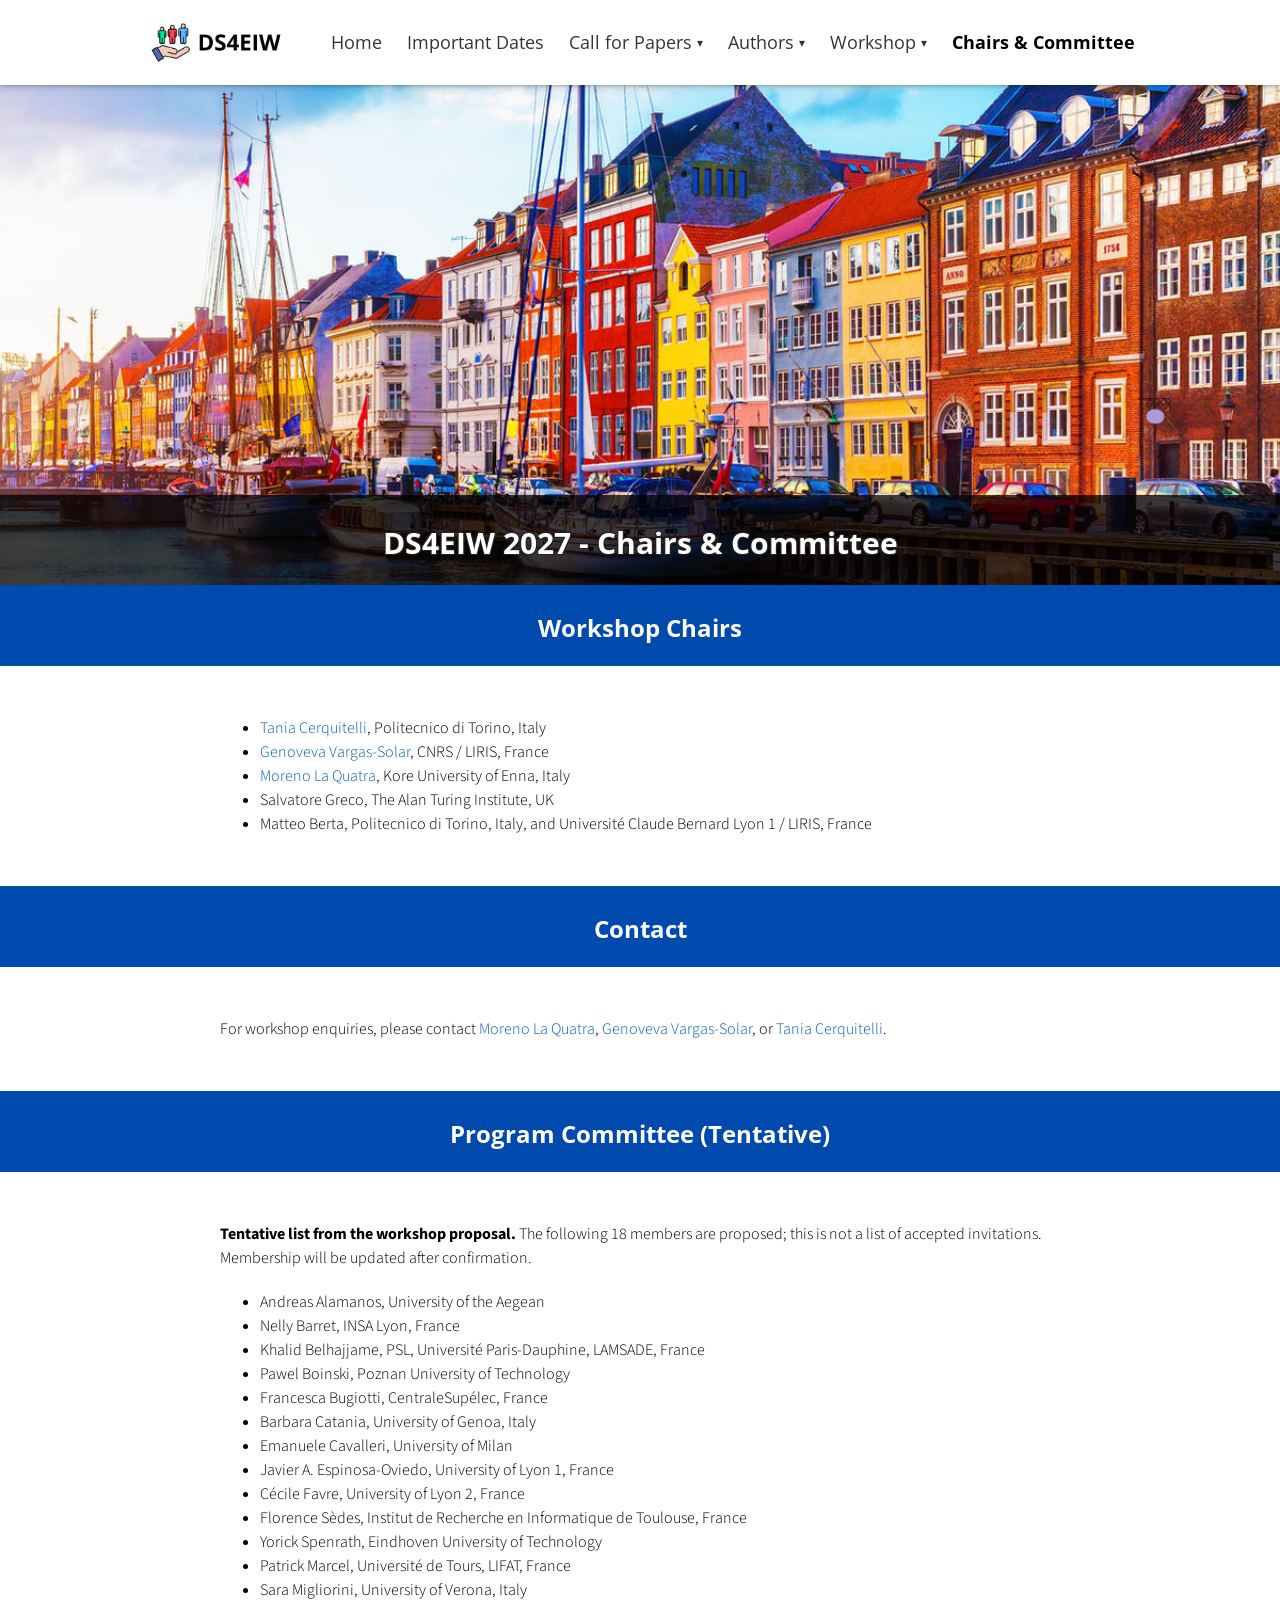
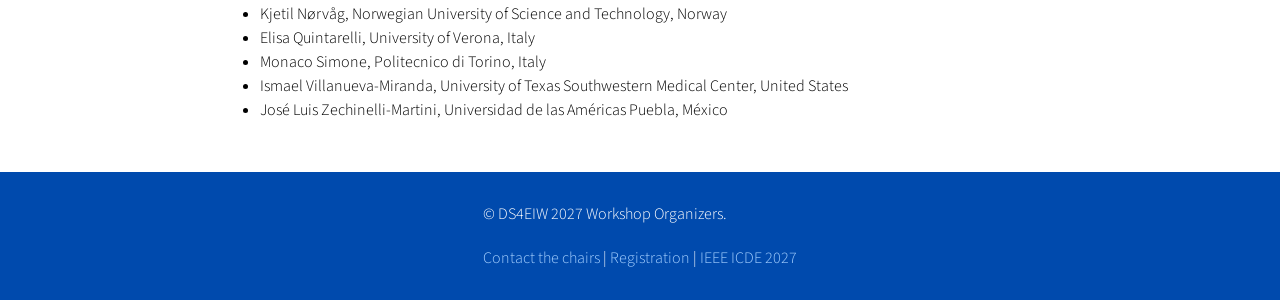
==== about.html @ dc77ec3a "Add DS4EIW 2027 workshop website" ====
<!doctype html>
<html lang="en">
<head>
  <meta charset="utf-8">
  <meta name="viewport" content="width=device-width, initial-scale=1">
  <title>DS4EIW 2027 - Chairs &amp; Committee</title>
  <meta name="description" content="Sixth DS4EIW workshop, co-located with IEEE ICDE 2027 in Copenhagen, Denmark. May 17, 2027 (tentative). Submission details: TBD.">
  <link href="css/frame.css" rel="stylesheet">
  <link href="css/controls.css" rel="stylesheet">
  <link href="css/custom.css" rel="stylesheet">
  <link href="css/edition.css" rel="stylesheet">
  <link href="https://fonts.googleapis.com/css?family=Open+Sans:400,700" rel="stylesheet">
  <link href="https://fonts.googleapis.com/css?family=Open+Sans+Condensed:300,700" rel="stylesheet">
  <link href="https://fonts.googleapis.com/css?family=Source+Sans+Pro:400,700" rel="stylesheet">
  <link rel="icon" type="image/x-icon" href="img/logo.ico">
  <script src="js/menu.js" defer></script>
  <style>.menu-about { color: rgb(0, 0, 0) !important; opacity: 1 !important; font-weight: 700 !important; }</style>
</head>
<body class="edition-2027">
  <a class="skip-link" href="#main">Skip to content</a>
  <header class="menu-container"><nav class="menu" aria-label="Main navigation">
  <div class="menu-table flex-row-space-between">
    <div class="logo flex-row-center"><a href="index.html"><img class="image" style="max-width: 140px; margin-bottom: 10px; margin-top: 10px;" src="img/ds4eiw-logo.png" alt="DS4EIW home"></a></div>
    <button class="menu-button" type="button" aria-expanded="false" aria-controls="main-menu">Menu</button>
    <div id="main-menu" class="menu-items flex-row-center flex-item">
      <a href="index.html" class="menu-index">Home</a>
      <a href="dates.html" class="menu-dates">Important Dates</a>
      <div class="dropdown"><a class="dropbtn menu-submit" href="submit.html">Call for Papers<span aria-hidden="true"> ▾</span></a><div class="dropdown-content"><a href="submit.html#toi">Topics of Interest</a><a href="submit.html#info">Submission Information</a></div></div>
      <div class="dropdown"><a class="dropbtn menu-authors" href="authors.html">Authors<span aria-hidden="true"> ▾</span></a><div class="dropdown-content"><a href="authors.html#submission">Submission Guidelines</a><a href="authors.html#cameraready">Camera-Ready Instructions</a></div></div>
      <div class="dropdown"><a class="dropbtn menu-conference" href="workshop.html">Workshop<span aria-hidden="true"> ▾</span></a><div class="dropdown-content"><a href="workshop.html#program">Program</a><a href="workshop.html#keynote">Keynote Speaker</a><a href="workshop.html#editions">Previous Editions</a><a href="accepted_papers.html">Accepted Papers</a><a href="registration.html#registration">Registration</a></div></div>
      <a href="about.html" class="menu-about">Chairs &amp; Committee</a>
    </div>
  </div>
</nav></header>
  <main id="main" class="content-container">
    <div class="banner edition-hero" style="background: url('img/copenhagen-banner.jpg') no-repeat center; background-size: cover; height: 500px;">
      <div class="banner-table flex-column" style="background-color: rgba(0, 0, 0, 0.75);"><div class="flex-row"><div class="flex-item flex-column"><h1 class="add-top-margin-small strokeme">DS4EIW 2027 - Chairs &amp; Committee</h1></div></div></div>
    </div>
    <section aria-labelledby="organisation-title"><div class="banner" id="organisation"><div class="banner-table flex-column"><div class="flex-row"><div class="flex-item flex-column"><h2 id="organisation-title" class="add-top-margin-small">Workshop Chairs</h2></div></div></div></div><div class="content"><div class="content-table flex-column"><div class="flex-row"><div class="flex-item flex-column full-width"><ul id="chairs"><li><a href="https://www.polito.it/personale?p=tania.cerquitelli">Tania Cerquitelli</a>, Politecnico di Torino, Italy</li><li><a href="https://liris.cnrs.fr/page-membre/genoveva-vargas-solar">Genoveva Vargas-Solar</a>, CNRS / LIRIS, France</li><li><a href="https://mlaquatra.me">Moreno La Quatra</a>, Kore University of Enna, Italy</li><li>Salvatore Greco, The Alan Turing Institute, UK</li><li>Matteo Berta, Politecnico di Torino, Italy, and Université Claude Bernard Lyon 1 / LIRIS, France</li></ul></div></div></div></div></section><section aria-labelledby="contact-title"><div class="banner" id="contact"><div class="banner-table flex-column"><div class="flex-row"><div class="flex-item flex-column"><h2 id="contact-title" class="add-top-margin-small">Contact</h2></div></div></div></div><div class="content"><div class="content-table flex-column"><div class="flex-row"><div class="flex-item flex-column full-width"><p class="text">For workshop enquiries, please contact <a href="mailto:moreno.laquatra@unikore.it">Moreno La Quatra</a>, <a href="mailto:genoveva.vargas-solar@cnrs.fr">Genoveva Vargas-Solar</a>, or <a href="mailto:tania.cerquitelli@polito.it">Tania Cerquitelli</a>.</p></div></div></div></div></section><section aria-labelledby="tpc-title"><div class="banner" id="tpc"><div class="banner-table flex-column"><div class="flex-row"><div class="flex-item flex-column"><h2 id="tpc-title" class="add-top-margin-small">Program Committee (Tentative)</h2></div></div></div></div><div class="content"><div class="content-table flex-column"><div class="flex-row"><div class="flex-item flex-column full-width"><p class="text"><strong>Tentative list from the workshop proposal.</strong> The following 18 members are proposed; this is not a list of accepted invitations. Membership will be updated after confirmation.</p><ul id="pc-members"><li>Andreas Alamanos, University of the Aegean</li><li>Nelly Barret, INSA Lyon, France</li><li>Khalid Belhajjame, PSL, Université Paris-Dauphine, LAMSADE, France</li><li>Pawel Boinski, Poznan University of Technology</li><li>Francesca Bugiotti, CentraleSupélec, France</li><li>Barbara Catania, University of Genoa, Italy</li><li>Emanuele Cavalleri, University of Milan</li><li>Javier A. Espinosa-Oviedo, University of Lyon 1, France</li><li>Cécile Favre, University of Lyon 2, France</li><li>Florence Sèdes, Institut de Recherche en Informatique de Toulouse, France</li><li>Yorick Spenrath, Eindhoven University of Technology</li><li>Patrick Marcel, Université de Tours, LIFAT, France</li><li>Sara Migliorini, University of Verona, Italy</li><li>Kjetil Nørvåg, Norwegian University of Science and Technology, Norway</li><li>Elisa Quintarelli, University of Verona, Italy</li><li>Monaco Simone, Politecnico di Torino, Italy</li><li>Ismael Villanueva-Miranda, University of Texas Southwestern Medical Center, United States</li><li>José Luis Zechinelli-Martini, Universidad de las Américas Puebla, México</li></ul></div></div></div></div></section>
  </main>
  <footer class="footer-container"><div class="banner"><div class="banner-table flex-column"><div class="flex-row"><div class="flex-item flex-column"><p class="text">© DS4EIW 2027 Workshop Organizers.</p><p class="text"><a href="about.html#contact">Contact the chairs</a> | <a href="registration.html">Registration</a> | <a href="https://icde2027.github.io/">IEEE ICDE 2027</a></p></div></div></div></div></footer>
</body>
</html>
---- css/frame.css ----
/*************************************************************************
 * GitHub: https://github.com/yenchiah/project-website-template
 * Version: v3.43
 * This CSS file is for the website frame
 * If you want to keep this template updated, avoid modifying this file
 * Instead, add your own CSS in the custom.css file
 *************************************************************************/

html,
body {
  margin: 0;
  padding: 0;
  background-color: white;
  font-family: 'Open Sans', Helvetica, Arial, sans-serif;
  left: 0;
  right: 0;
  width: auto;
}

/* This is a hack for FireFox that the <b> tag does not work */
strong,
b {
  font-weight: bold;
}

a {
  outline: none;
  cursor: pointer;
}

img {
  -webkit-touch-callout: none;
  -webkit-user-select: none;
  -khtml-user-select: none;
  -moz-user-select: none;
  -ms-user-select: none;
  user-select: none;
}

video {
  -webkit-touch-callout: none;
  -webkit-user-select: none;
  -khtml-user-select: none;
  -moz-user-select: none;
  -ms-user-select: none;
  user-select: none;
}

h1 {
  font-size: 30px;
  color: #333333;
  margin: 30px 0 0 0;
  padding: 0;
  font-weight: bold;
  font-family: 'Open Sans', Helvetica, Arial, sans-serif;
}

h2 {
  font-size: 24px;
  color: #333333;
  margin: 30px 0 0 0;
  padding: 0;
  font-weight: bold;
  font-family: 'Open Sans', Helvetica, Arial, sans-serif;
}

h3 {
  font-size: 18px;
  color: #333333;
  margin: 10px 0 0 0;
  padding: 0;
  font-weight: bold;
  font-family: 'Open Sans', Helvetica, Arial, sans-serif;
}

ul,
ol {
  margin: 10px 0 10px 0;
}

li ol,
li ul {
  margin: 0;
}

hr {
  border: 0;
  height: 1px;
  background: rgb(220, 220, 220);
  margin: 0 0 10px 0;
}

.menu-container {
  z-index: 2;
  position: relative;
  width: 100%;
  background-color: #333333;
  min-width: 300px;
  -webkit-touch-callout: none;
  -webkit-user-select: none;
  -khtml-user-select: none;
  -moz-user-select: none;
  -ms-user-select: none;
  user-select: none;
  box-shadow: 0 0px 4px rgb(0 0 0 / 32%), 0 0px 10px rgb(0 0 0 / 23%);
}

.menu {
  position: relative;
  margin: 0 auto;
  max-width: 900px;
}

.menu .menu-table {
  padding: 0px 10px;
  width: 100%;
  margin: 0;
}

.menu .menu-highlight {
  color: rgb(255, 255, 255) !important;
  opacity: 1 !important;
  font-weight: 700 !important;
}

.menu .logo {
  margin-left: 20px;
}

.menu .logo a {
  color: rgba(255, 255, 255, 0.8);
  font-family: 'Open Sans Condensed', Helvetica, Arial, sans-serif;
  font-size: 30px;
  text-decoration: none;
  font-weight: 700;
  flex: 1 auto;
  padding: 10px 0;
}

.menu .logo a:hover {
  cursor: pointer;
}

.menu .logo img {
  margin: 0;
  padding: 0;
}

.menu .menu-button {
  width: 40px;
  height: 40px;
  display: none;
  cursor: pointer;
  margin-right: 20px;
}

.menu .menu-button img {
  width: 30px;
  height: 30px;
}

.menu .menu-items {
  align-self: stretch;
}

.menu .menu-items>a,
.menu .menu-items>div {
  color: rgba(255, 255, 255, 0.8);
  text-decoration: none;
  font-weight: 400;
  font-size: 18px;
  flex: 1 auto;
  transition: opacity 0.1s ease-in-out;
  -moz-transition: opacity 0.1s ease-in-out;
  -webkit-transition: opacity 0.1s ease-in-out;
  font-family: 'Open Sans', Helvetica, Arial, sans-serif;
  white-space: nowrap;
  display: flex;
  align-items: center;
  height: 100%;
}

.menu .menu-items>a:not(:last-child),
.menu .menu-items>div:not(:last-child) {
  margin-right: 25px;
}

.menu .menu-items>a:hover,
.menu .menu-items>div:hover {
  color: rgb(255, 255, 255);
  opacity: 1;
  cursor: pointer;
}

.menu .menu-items .dropdown {
  overflow: hidden;
  cursor: pointer;
}

.menu .menu-items .dropdown .dropbtn {
  font-family: inherit;
  text-decoration: inherit;
  color: inherit;
  font-weight: inherit;
  font-size: inherit;
  transition: inherit;
  -moz-transition: inherit;
  -webkit-transition: inherit;
  white-space: inherit;
  display: flex;
  align-items: center;
  height: 100%;
}

.menu .menu-items .dropdown i {
  color: #ffffff;
  margin-left: 5px;
}

.menu .menu-items .dropdown .dropdown-content {
  display: none;
  position: absolute;
  background-color: #f9f9f9;
  min-width: 100px;
  box-shadow: 0px 8px 16px 0px rgba(0, 0, 0, 0.2);
  z-index: 1;
  top: 100%;
  border-top: 3px solid #848484;
  border-bottom-left-radius: 2px;
  border-bottom-right-radius: 2px;
}

.menu .menu-items .dropdown .dropdown-content a {
  color: black;
  padding: 10px 20px;
  text-decoration: none;
  display: block;
  text-align: left;
  font-size: 16px;
}

.menu .menu-items .dropdown .dropdown-content a:hover {
  background-color: #ddd;
  color: black;
}

.menu .menu-items .dropdown .dropdown-content a:last-child:hover {
  border-bottom-left-radius: 2px;
  border-bottom-right-radius: 2px;
}

.menu .menu-items .dropdown:hover .dropdown-content {
  display: block;
}

.content-container {
  z-index: 1;
  position: relative;
  width: 100%;
  min-width: 300px;
}

.content {
  position: relative;
  margin: 0 auto;
  font-size: 16px;
  font-family: 'Source Sans Pro', Helvetica, Arial, sans-serif;
  font-weight: 300;
  line-height: 1.5;
  max-width: 900px;
  overflow-x: auto;
}

.content p a,
.content ul a,
.content ol a {
  text-decoration: none;
  color: #005cbf;
}

.content p a:hover,
.content ul a:hover,
.content ol a:hover {
  text-decoration: underline;
}

.content-table {
  padding: 40px 10px;
  width: 100%;
  margin: 0;
}

.banner {
  position: relative;
  font-size: 16px;
  font-family: 'Source Sans Pro', Helvetica, Arial, sans-serif;
  font-weight: 300;
  line-height: 1.5;
  overflow-x: auto;
  background-color: #005cbf;
  display: flex;
}

.banner .banner-table {
  padding: 0;
  width: 100%;
  margin: 0 auto;
  align-self: flex-end;
}

.banner .banner-table a {
  color: #a3cfff;
  text-decoration: none;
}

.banner .banner-table a:hover {
  text-decoration: underline;
}

.banner h1,
.banner h2,
.banner h3,
.banner p,
.banner span {
  color: white;
}

.banner .flex-item {
  max-width: 900px;
  margin: 20px auto;
  padding: 0 30px;
}

.flex-column {
  display: flex;
  flex-direction: column;
  flex-wrap: wrap;
  justify-content: flex-start;
  align-items: stretch;
  align-content: stretch;
  box-sizing: border-box;
}

.flex-row-space-between {
  display: flex;
  flex-direction: row;
  flex-wrap: wrap;
  justify-content: space-between;
  align-items: center;
  align-content: stretch;
  box-sizing: border-box;
}

.flex-row {
  display: flex;
  flex-direction: row;
  flex-wrap: wrap;
  justify-content: flex-start;
  align-items: center;
  align-content: stretch;
  box-sizing: border-box;
}

.flex-row-center {
  display: flex;
  flex-direction: row;
  flex-wrap: wrap;
  justify-content: center;
  align-items: center;
  align-content: stretch;
  box-sizing: border-box;
}

.flex-item-stretch {
  flex: 1 auto;
}

.flex-item-stretch-2 {
  flex: 1 auto;
}

.flex-item-stretch-3 {
  flex: 1 auto;
}

.flex-item-stretch-4 {
  flex: 1 auto;
}

.flex-item-stretch-5 {
  flex: 1 auto;
}

.flex-item {
  margin: 0 20px;
}

.left-align {
  float: left;
}

.right-align {
  float: right;
}

.full-width {
  width: 100%;
}

.badge-text {
  font-size: 30px;
  font-weight: 700;
}

.text {
  margin: 10px 0 10px 0;
  padding: 0;
}

.text-large-margin {
  margin: 15px 0 15px 0;
  padding: 0;
}

.text-small-margin {
  margin: 5px 0 5px 0;
  padding: 0;
}

.text-no-margin {
  margin: 0;
  padding: 0;
}

.scrollable-image-container {
  overflow: auto;
  border: 1px solid #666666;
  display: grid;
  width: fit-content;
  margin: 15px 0;
}

.scrollable-image-container.center {
  margin-left: auto;
  margin-right: auto;
}

.scrollable-image {
  border-radius: 2px;
  margin: 0;
  overflow: auto;
  -webkit-touch-callout: none;
  -webkit-user-select: none;
  -khtml-user-select: none;
  -moz-user-select: none;
  -ms-user-select: none;
  user-select: none;
  display: flex;
}

.scrollable-image.center {
  margin-left: auto;
  margin-right: auto;
}

.image {
  border-radius: 2px;
  width: 100%;
  margin: 15px 0;
  -webkit-touch-callout: none;
  -webkit-user-select: none;
  -khtml-user-select: none;
  -moz-user-select: none;
  -ms-user-select: none;
  user-select: none;
  display: flex;
}

.image.center {
  align-self: center;
}

.image img,
.image video {
  width: 100%;
  height: 100%;
  box-sizing: border-box;
  display: table-cell;
  overflow: hidden;
  border-radius: 2px;
}

.adaptive-image {
  background-position: center;
  background-repeat: no-repeat;
  background-size: cover;
}

.image-wrap-text {
  float: left;
  margin: 5px 40px 25px 0;
}

.image-caption {
  width: 100%;
  text-align: center;
  margin-top: -10px;
  margin-bottom: 10px;
}

.max-width-400 {
  max-width: 400px;
}

.max-width-140 {
  max-width: 140px;
}

ol.publication {
  display: flex;
  flex-direction: column-reverse;
  list-style: none;
  margin: 7px 0 7px 0;
  padding: 0;
  flex-wrap: wrap;
}

ol.publication li {
  display: flex;
  align-items: baseline;
  margin: 0;
  padding: 0;
}

ol.publication li p:before {
  line-height: 1;
  margin-right: 5px;
}

ol.publication.C-list {
  counter-reset: C-counter;
}

ol.publication.C-list li p {
  counter-increment: C-counter;
}

ol.publication.C-list li p:before {
  content: "[C" counter(C-counter)"]";
}

ol.publication.J-list {
  counter-reset: J-counter;
}

ol.publication.J-list li p {
  counter-increment: J-counter;
}

ol.publication.J-list li p:before {
  content: "[J" counter(J-counter)"]";
}

ol.publication.T-list {
  counter-reset: T-counter;
}

ol.publication.T-list li p {
  counter-increment: T-counter;
}

ol.publication.T-list li p:before {
  content: "[T" counter(T-counter)"]";
}

ol.publication.O-list {
  counter-reset: O-counter;
}

ol.publication.O-list li p {
  counter-increment: O-counter;
}

ol.publication.O-list li p:before {
  content: "[O" counter(O-counter)"]";
}

ol.publication.P-list {
  counter-reset: P-counter;
}

ol.publication.P-list li p {
  counter-increment: P-counter;
}

ol.publication.P-list li p:before {
  content: "[P" counter(P-counter)"]";
}

ol.publication.M-list {
  counter-reset: M-counter;
}

ol.publication.M-list li p {
  counter-increment: M-counter;
}

ol.publication.M-list li p:before {
  content: "[M" counter(M-counter)"]";
}

ol.publication.F-list {
  counter-reset: F-counter;
}

ol.publication.F-list li p {
  counter-increment: F-counter;
}

ol.publication.F-list li p:before {
  content: "[F" counter(F-counter)"]";
}

ol.publication.A-list {
  counter-reset: A-counter;
}

ol.publication.A-list li p {
  counter-increment: A-counter;
}

ol.publication.A-list li p:before {
  content: "[A" counter(A-counter)"]";
}

ol.nested {
  list-style: none;
  counter-reset: item;
}

ol.nested>li:before {
  counter-increment: item;
  content: counters(item, ".") ". ";
  padding-right: 0.6em;
}

.noselect {
  -webkit-touch-callout: none;
  -webkit-user-select: none;
  -khtml-user-select: none;
  -moz-user-select: none;
  -ms-user-select: none;
  user-select: none;
}

.center-align-content {
  display: flex;
  justify-content: center;
  align-items: center;
}

.left-align-content {
  display: flex;
  justify-content: flex-start;
  align-items: center;
}

.text-large {
  font-size: 20px;
}

.text-small {
  font-size: 12px;
}

.text-italic {
  font-style: italic;
}

.text-justify {
  text-align: justify;
}

.text-center {
  text-align: center;
}

.iframe-container {
  position: absolute;
  top: 61px;
  bottom: 0;
  left: 0;
  height: auto;
  width: 100%;
  min-width: 300px;
}

.iframe {
  border: 0;
  width: 100%;
  height: 100%;
}

.iframe-in-body {
  width: 100%;
  height: 400px;
  border: 1px solid #666666;
  margin: 15px 0;
}

.iframe-in-tab {
  width: 100%;
  height: 400px;
  border: 0;
  margin: 0;
  padding: 0;
}

.force-no-scroll {
  overflow-y: hidden;
}

.force-scroll {
  overflow-y: scroll;
}

.highlight-text {
  font-weight: bold;
}

.custom-text-info,
.custom-text-info p,
.custom-text-info a {
  color: #17a2b8;
}

.custom-text-info a:hover {
  color: #007082;
}

.custom-text-primary,
.custom-text-primary p,
.custom-text-primary a {
  color: #007bff;
}

.custom-text-primary a:hover {
  color: #005cbf;
}

.custom-text-danger,
.custom-text-danger p,
.custom-text-danger a {
  color: #dc3545;
}

.custom-text-danger a:hover {
  color: #a71120;
}

.gallery {
  display: flex;
  flex-direction: row;
  flex-wrap: wrap;
  justify-content: flex-start;
  align-items: center;
  align-content: stretch;
  box-sizing: border-box;
  width: 100%;
  padding: 0 5px;
}

.gallery>a.flex-column,
.gallery>div.flex-column {
  color: black;
  text-decoration: none;
  padding: 15px;
  cursor: default;
}

.gallery>a.flex-column>img,
.gallery>a.flex-column>video,
.gallery>div.flex-column>img,
.gallery>div.flex-column>video {
  border-radius: 2px;
  width: 100%;
  background-image: url(../img/loading.gif);
  background-repeat: no-repeat;
  background-size: 30px 30px;
  background-position: center;
  min-height: 50px;
}

.gallery>a.flex-column>div,
.gallery>div.flex-column>div,
.gallery>a.flex-column>h3,
.gallery>div.flex-column>h3 {
  width: 100%;
  text-align: center;
}

.masonry {
  column-count: 2;
  column-fill: balance;
  column-gap: 0;
  box-sizing: border-box;
  width: 100%;
  padding: 0 5px;
  position: relative;
}

.masonry figure {
  break-inside: avoid;
  page-break-inside: avoid;
  border: 0;
  color: black;
  text-decoration: none;
  padding: 10px;
  margin: 0;
  cursor: default;
  -webkit-touch-callout: none;
  -webkit-user-select: none;
  -khtml-user-select: none;
  -moz-user-select: none;
  -ms-user-select: none;
  user-select: none;
  border: 5px solid transparent;
  position: relative;
  box-sizing: border-box;
  display: flex;
  flex-direction: column;
  flex-wrap: wrap;
  justify-content: flex-start;
  align-items: stretch;
  align-content: stretch;
}

.masonry figure.selected {
  border: 5px solid #007bff;
  -moz-box-shadow: inset 0 0 4px 1px #6d6d6d;
  -webkit-box-shadow: inset 0 0 4px 1px #6d6d6d;
  box-shadow: inset 0 0 4px 1px #6d6d6d;
}

.masonry figure>img,
.masonry figure>video {
  width: 100%;
  background-image: url(../img/loading.gif);
  background-repeat: no-repeat;
  background-size: 30px 30px;
  background-position: center;
  min-height: 50px;
  display: block;
  box-sizing: border-box;
  position: relative;
}

.masonry figure>figcaption {
  position: absolute;
  bottom: max(min(2vw, 20px), 15px);
  left: max(min(2vw, 20px), 15px);
  right: max(min(2vw, 20px), 15px);
  font-family: 'Oswald', Helvetica, Arial, sans-serif;
  width: auto;
  display: block;
  box-sizing: border-box;
  margin: 0;
  padding: 0;
  font-size: 25px;
  font-size: max(min(6vw, 21px), 16px);
  line-height: 1.3;
  font-weight: bold;
  color: #fff;
  text-align: center;
  background-color: transparent;
  text-shadow: -1px 1px 0 #000, 1px 1px 0 #000, 1px -1px 0 #000, -1px -1px 0 #000;
}

.masonry figure>figcaption.text-only {
  position: initial;
  background-color: rgb(80, 80, 80);
  padding: 20px 20px;
  text-shadow: none;
}

.masonry figure>figcaption.text-bottom {
  position: initial;
  font-family: 'Source Sans Pro', Helvetica, Arial, sans-serif;
  padding: 5px 5px;
  text-shadow: none;
  color: #000;
  font-weight: normal;
  font-size: 16px;
}

.masonry figure>div {
  width: calc(100% - 20px);
  display: block;
  box-sizing: border-box;
  position: absolute;
  line-height: 2;
  top: 10px;
  left: 10px;
  font-family: 'Source Sans Pro', Helvetica, Arial, sans-serif;
  font-size: 14px;
  background-color: rgba(255, 255, 255, 0.5);
  color: #000;
  text-align: center;
  padding: 0;
  height: 30px;
  margin: 0;
}

.masonry figure>div>a {
  cursor: alias;
  font-family: 'Source Sans Pro', Helvetica, Arial, sans-serif;
  font-size: 14px;
  color: #000;
  text-decoration: underline;
}

.custom-table-container {
  display: grid;
  width: fit-content;
  width: -moz-fit-content;
  margin: 15px 0;
}

.custom-table-container.center {
  margin-left: auto;
  margin-right: auto;
}

.custom-table {
  display: block;
  overflow-x: auto;
  border: 1px solid #666666;
  border-collapse: collapse;
  border-spacing: 0;
  empty-cells: show;
  margin: 0;
  padding: 0;
}

.custom-table thead {
  text-align: left;
  border-bottom: 1px solid #666666;
}

.custom-table tfoot {
  border-top: 1px solid #666666;
}

.custom-table tr.bg-color-gray {
  background-color: #dadada;
}

.custom-table tr.bg-color-light-gray {
  background-color: #efefef;
}

.custom-table td,
.custom-table th {
  padding: 5px 10px;
}

.custom-survey p.custom-answer-survey {
  font-family: 'Source Sans Pro', Helvetica, Arial, sans-serif;
  box-sizing: border-box;
  padding: 5px 10px;
  margin-top: 15px;
  margin-bottom: 0;
  margin-right: 0;
  margin-left: 0;
  background: rgb(255, 255, 255);
  border: 1px solid #7d7d7d;
  font-size: 18px;
  outline: none;
  border-radius: 0;
  width: 100%;
  white-space: pre-wrap;
  word-wrap: break-word;
  overflow-y: visible;
  overflow-x: hidden;
  min-height: 40px;
  word-break: break-word;
  hyphens: auto;
}

.custom-survey input.custom-textbox-survey,
.custom-survey textarea.custom-textbox-survey {
  font-family: 'Source Sans Pro', Helvetica, Arial, sans-serif;
  box-sizing: border-box;
  padding: 5px 10px;
  background: rgb(255, 255, 255);
  border: 1px solid #7d7d7d;
  font-size: 18px;
  outline: none;
  border-radius: 0;
  resize: none;
  width: 100%;
  white-space: pre-wrap;
  word-wrap: break-word;
  overflow-y: visible;
  overflow-x: hidden;
  min-height: 130px;
}

.custom-survey input[readonly].custom-textbox-survey,
.custom-survey textarea[readonly].custom-textbox-survey {
  cursor: default;
  background: rgb(230, 230, 230);
}

.custom-survey .custom-radio-group-survey {
  column-count: 1;
  column-fill: balance;
  column-gap: 0;
}

.custom-survey .custom-radio-group-survey.image-only {
  column-count: 2;
  column-fill: balance;
  column-gap: 0;
}

.custom-survey .custom-radio-group-survey div {
  display: flex;
  position: relative;
  width: 100%;
  break-inside: avoid;
}

.custom-survey .custom-radio-group-survey label>img {
  width: calc(100% - 5px);
  margin-top: 5px;
  margin-bottom: 10px;
  border-radius: 51%;
  box-shadow: 0 0px 4px rgba(0, 0, 0, 0.32), 0 0px 10px rgba(0, 0, 0, 0.23);
}

.custom-survey .custom-radio-group-survey input[type="radio"]+label,
.custom-survey .custom-radio-group-survey input[type="checkbox"]+label {
  position: relative;
  padding: 10px 10px 10px 48px;
  cursor: pointer;
  font-size: 16px;
  line-height: 1.8;
  display: grid;
  color: black;
  border: 0;
  font-family: 'Source Sans Pro', Helvetica, Arial, sans-serif;
  -webkit-touch-callout: none;
  -webkit-user-select: none;
  -khtml-user-select: none;
  -moz-user-select: none;
  -ms-user-select: none;
  user-select: none;
  width: 100%;
}

.custom-survey .custom-radio-group-survey.image-only input[type="radio"]+label,
.custom-survey .custom-radio-group-survey.image-only input[type="checkbox"]+label {
  padding: 10px;
}

.custom-survey .custom-radio-group-survey input[type="radio"]+label>figure,
.custom-survey .custom-radio-group-survey input[type="checkbox"]+label>figure {
  break-inside: avoid;
  page-break-inside: avoid;
  border: 0;
  color: black;
  text-decoration: none;
  padding: 0;
  margin: 0 auto;
  cursor: pointer;
  -webkit-touch-callout: none;
  -webkit-user-select: none;
  -khtml-user-select: none;
  -moz-user-select: none;
  -ms-user-select: none;
  user-select: none;
  position: relative;
  box-sizing: border-box;
  display: flex;
  flex-direction: column;
  flex-wrap: wrap;
  justify-content: flex-start;
  align-items: stretch;
  align-content: stretch;
  width: 100%;
}

.custom-survey .custom-radio-group-survey input[type="radio"]+label>figure>img,
.custom-survey .custom-radio-group-survey input[type="radio"]+label>figure>video,
.custom-survey .custom-radio-group-survey input[type="checkbox"]+label>figure>img,
.custom-survey .custom-radio-group-survey input[type="checkbox"]+label>figure>video {
  width: 100%;
  background-image: url(../img/loading.gif);
  background-repeat: no-repeat;
  background-size: 30px 30px;
  background-position: center;
  min-height: 50px;
  display: block;
  box-sizing: border-box;
  position: relative;
}

.custom-survey .custom-radio-group-survey input[type="radio"]+label>figure>figcaption,
.custom-survey .custom-radio-group-survey input[type="checkbox"]+label>figure>figcaption {
  position: absolute;
  bottom: max(min(2vw, 10px), 5px);
  left: max(min(2vw, 10px), 5px);
  right: max(min(2vw, 10px), 5px);
  font-family: 'Oswald', Helvetica, Arial, sans-serif;
  width: auto;
  display: block;
  box-sizing: border-box;
  margin: 0;
  padding: 0;
  font-size: 25px;
  font-size: max(min(4.5vw, 20px), 16px);
  line-height: 1.3;
  font-weight: bold;
  color: #fff;
  text-align: center;
  background-color: transparent;
  text-shadow: -1px 1px 0 #000, 1px 1px 0 #000, 1px -1px 0 #000, -1px -1px 0 #000;
}

.custom-survey .custom-radio-group-survey input[type="radio"]+label>figure>figcaption.text-only,
.custom-survey .custom-radio-group-survey input[type="checkbox"]+label>figure>figcaption.text-only {
  position: initial;
  background-color: rgb(80, 80, 80);
  padding: 25px 25px;
  text-shadow: none;
}

.custom-survey .custom-radio-group-survey input[type="radio"]+label>figure>div,
.custom-survey .custom-radio-group-survey input[type="checkbox"]+label>figure>div {
  width: 100%;
  display: block;
  box-sizing: border-box;
  position: absolute;
  line-height: 2;
  font-family: 'Source Sans Pro', Helvetica, Arial, sans-serif;
  font-size: 14px;
  background-color: rgba(255, 255, 255, 0.5);
  color: #000;
  text-align: center;
  padding: 0;
  height: 30px;
  margin: 0;
}

.custom-survey .custom-radio-group-survey input[type="radio"]+label>figure>div>a,
.custom-survey .custom-radio-group-survey input[type="checkbox"]+label>figure>div>a {
  cursor: alias;
  font-family: 'Source Sans Pro', Helvetica, Arial, sans-serif;
  font-size: 14px;
  color: #000;
  text-decoration: underline;
}

.custom-survey .custom-radio-group-survey input[type="radio"]:not(:disabled):hover,
.custom-survey .custom-radio-group-survey input[type="checkbox"]:not(:disabled):hover {
  color: #333333;
  background-color: #eeeeee;
}

.custom-survey .custom-radio-group-survey input[type="radio"]:disabled,
.custom-survey .custom-radio-group-survey input[type="checkbox"]:disabled {
  opacity: 0.4;
}

.custom-survey .custom-radio-group-survey input[type="radio"],
.custom-survey .custom-radio-group-survey input[type="checkbox"] {
  padding: 0;
  text-align: center;
  outline: none;
  cursor: pointer;
  box-shadow: none;
  transition: background-color 0.1s, box-shadow 0.1s;
  text-decoration: none;
  box-sizing: border-box;
  background-color: white;
  border: 0;
  border-spacing: 0;
  display: inline-block;
  -webkit-touch-callout: none;
  -webkit-user-select: none;
  -khtml-user-select: none;
  -moz-user-select: none;
  -ms-user-select: none;
  user-select: none;
  position: absolute;
  left: -9999px;
}

.custom-survey .custom-radio-group-survey input[type="radio"]:checked+label,
.custom-survey .custom-radio-group-survey input[type="checkbox"]:checked+label {
  color: white;
  background-color: #007bff;
}

.custom-survey .custom-radio-group-survey input[type="radio"]+label:before,
.custom-survey .custom-radio-group-survey input[type="checkbox"]+label:before {
  content: '';
  position: absolute;
  left: 14px;
  top: 14px;
  width: 20px;
  height: 20px;
  border: 1px solid #aaa;
  background: #fff;
  z-index: 1;
}

.custom-survey .custom-radio-group-survey input[type="radio"]+label:before {
  border-radius: 100%;
}

.custom-survey .custom-radio-group-survey input[type="checkbox"]+label:before {
  border-radius: 2px;
}

.custom-survey .custom-radio-group-survey input[type="radio"]+label:after,
.custom-survey .custom-radio-group-survey input[type="checkbox"]+label:after {
  content: '';
  width: 14px;
  height: 14px;
  background: #005cbf;
  position: absolute;
  top: 18px;
  left: 18px;
  -webkit-transition: all 0.1s ease;
  transition: all 0.1s ease;
  z-index: 1;
}

.custom-survey .custom-radio-group-survey input[type="radio"]+label:after {
  border-radius: 100%;
}

.custom-survey .custom-radio-group-survey input[type="checkbox"]+label:after {
  border-radius: 2px;
}

.custom-survey .custom-radio-group-survey input[type="radio"]:not(:checked)+label:after,
.custom-survey .custom-radio-group-survey input[type="checkbox"]:not(:checked)+label:after {
  opacity: 0;
  -webkit-transform: scale(0);
  transform: scale(0);
}

.custom-survey .custom-radio-group-survey input[type="radio"]:checked+label:after,
.custom-survey .custom-radio-group-survey input[type="checkbox"]:checked+label:after {
  opacity: 1;
  -webkit-transform: scale(1);
  transform: scale(1);
}

.custom-survey {
  padding: 25px;
  background-color: #e7e7e7;
  border: 1px solid #2f2f2f;
  border-radius: 0;
  display: flex;
  flex-direction: column;
  flex-wrap: nowrap;
}

.custom-survey .text {
  margin-top: 0;
  margin-bottom: 0;
  color: black;
}

.custom-survey h3 {
  margin-top: 0;
}

.custom-survey .custom-textbox-survey {
  color: black;
}

.custom-survey textarea.custom-textbox-survey::-webkit-input-placeholder {
  /* Edge */
  color: #a8a8a8;
}

.custom-survey textarea.custom-textbox-survey:-ms-input-placeholder {
  /* Internet Explorer */
  color: #a8a8a8;
}

.custom-survey textarea.custom-textbox-survey::placeholder {
  color: #a8a8a8;
}

.custom-survey.answer-mode {
  background-color: #afafaf;
  border: 1px solid #5d5d5d;
}

.custom-survey.answer-mode .custom-radio-group-survey input[type="radio"]+label,
.custom-survey.answer-mode .custom-radio-group-survey input[type="checkbox"]+label {
  border: 3px solid #afafaf;
}

.custom-survey.answer-mode .custom-radio-group-survey input[type="radio"]:not(.highlight)+label,
.custom-survey.answer-mode .custom-radio-group-survey input[type="checkbox"]:not(.highlight):checked+label {
  color: black;
  background-color: #afafaf;
}

.custom-survey.answer-mode .custom-radio-group-survey input[type="radio"].highlight+label,
.custom-survey.answer-mode .custom-radio-group-survey input[type="checkbox"].highlight+label {
  box-shadow: 0px 0px 0px 5px white inset;
  background-color: #007bff;
  color: white;
}

.custom-survey.answer-mode .custom-textbox-survey {
  color: #636363;
}

.custom-survey.answer-mode .custom-textbox-survey:disabled {
  background: #dddddd;
}

.no-top-margin {
  margin-top: 0;
}

.no-bottom-margin {
  margin-bottom: 0;
}

.break-long-url {
  /* These are technically the same, but use both */
  overflow-wrap: break-word;
  word-wrap: break-word;

  -ms-word-break: break-all;
  /* This is the dangerous one in WebKit, as it breaks things wherever */
  word-break: break-all;
  /* Instead use this non-standard one: */
  word-break: break-word;

  /* Adds a hyphen where the word breaks, if supported (No Blink) */
  -ms-hyphens: auto;
  -moz-hyphens: auto;
  -webkit-hyphens: auto;
  hyphens: auto;
}

.graph-title {
  font-size: 20px;
  margin-bottom: 0;
  margin-top: 15px;
}

.add-top-margin {
  margin-top: 15px;
}

.add-top-margin-small {
  margin-top: 5px;
}

.add-top-margin-large {
  margin-top: 30px;
}

.add-bottom-margin {
  margin-bottom: 15px;
}

.add-bottom-margin-small {
  margin-bottom: 5px;
}

.add-bottom-margin-large {
  margin-bottom: 30px;
}

@media screen and (min-width: 900px) {
  .flex-item-stretch {
    flex: 1;
  }

  .flex-item-stretch-2 {
    flex: 2;
  }

  .flex-item-stretch-3 {
    flex: 3;
  }

  .flex-item-stretch-4 {
    flex: 4;
  }

  .flex-item-stretch-5 {
    flex: 5;
  }
}

@media screen and (max-width: 750px) {
  .logo {
    -webkit-tap-highlight-color: transparent;
  }

  .menu .menu-button {
    display: flex;
    flex-direction: row;
    flex-wrap: wrap;
    justify-content: flex-end;
    align-items: center;
    align-content: stretch;
    box-sizing: border-box;
    -webkit-tap-highlight-color: transparent;
  }

  .menu .menu-button:focus {
    pointer-events: none;
  }

  .menu .menu-button:focus+.menu-items {
    display: block;
  }

  .menu .menu-button:focus+.menu-items>a,
  .menu .menu-button:focus+.menu-items>div {
    display: block;
  }

  .menu .menu-items {
    display: none;
    width: 100%;
    margin-bottom: 10px;
    align-self: baseline;
  }

  .menu .menu-items:hover {
    display: block;
  }

  .menu .menu-items>a:not(:last-child),
  .menu .menu-items>div:not(:last-child) {
    margin-right: 0;
  }

  .menu .menu-items>a,
  .menu .menu-items>div {
    display: block;
    width: 100%;
    padding: 10px 0;
    border-top: 1px solid rgba(255, 255, 255, 0.5);
  }

  .menu .menu-items .dropdown {
    padding-bottom: 0;
  }

  .menu .menu-items .dropdown .dropdown-content {
    margin-top: 10px;
    position: relative;
    display: block;
    background-color: inherit;
    color: inherit;
    box-shadow: none;
    border-top: 0;
  }

  .menu .menu-items .dropdown .dropdown-content a {
    border-top: 1px solid rgba(255, 255, 255, 0.5);
    color: rgba(255, 255, 255, 0.8);
    padding: 12px 20px;
    text-decoration: none;
    display: block;
    text-align: left;
  }

  .menu .menu-items .dropdown .dropdown-content a::before {
    content: "";
    display: inline-block;
    width: 0.5em;
    height: 0.5em;
    margin-right: 0.5em;
    margin-top: 0.25em;
    border-left: 1px solid;
    border-bottom: 1px solid;
    vertical-align: top;
    opacity: 0.5;
  }

  .menu .menu-items .dropdown .dropdown-content a:hover {
    background-color: inherit;
    color: inherit;
  }

  .menu .menu-items .dropdown .dropbtn {
    margin-top: 0;
    display: block;
    width: 100%;
    text-align: left;
  }

  .image-wrap-text {
    max-width: 100%;
    margin-bottom: 20px;
    margin-right: 0;
  }
}

@media screen and (min-width: 900px) {
  .masonry {
    column-count: 3;
  }

  .custom-survey .custom-radio-group-survey.image-only {
    column-count: 2;
  }

  .gallery>a.flex-column,
  .gallery>div.flex-column {
    flex: 1 0 25%;
    max-width: 25%;
  }
}

@media screen and (min-width: 700px) and (max-width: 900px) {
  .masonry {
    column-count: 3;
  }

  .custom-survey .custom-radio-group-survey.image-only {
    column-count: 2;
  }

  .gallery>a.flex-column,
  .gallery>div.flex-column {
    flex: 1 0 33.3%;
    max-width: 33.3%;
  }
}

@media screen and (min-width: 500px) and (max-width: 700px) {
  .masonry {
    column-count: 2;
  }

  .custom-survey .custom-radio-group-survey.image-only {
    column-count: 1;
  }

  .gallery>a.flex-column,
  .gallery>div.flex-column {
    flex: 1 0 50%;
    max-width: 50%;
  }
}

@media screen and (max-width: 500px) {
  .masonry {
    column-count: 1;
  }

  .custom-survey .custom-radio-group-survey.image-only {
    column-count: 1;
  }

  .gallery>a.flex-column,
  .gallery>div.flex-column {
    flex: 1 0 100%;
    max-width: 100%;
  }
}
---- css/controls.css ----
/*************************************************************************
 * GitHub: https://github.com/yenchiah/project-website-template
 * Version: v3.43
 * This CSS file has control elements that do not require JavaScript
 * If you want to keep this template updated, avoid modifying this file
 * Instead, add your own CSS in the custom.css file
 *************************************************************************/

.custom-image-button {
  display: flex;
  flex-direction: column;
  flex-wrap: wrap;
  justify-content: flex-start;
  align-items: stretch;
  align-content: stretch;
  box-sizing: border-box;
  text-decoration: none;
  -webkit-touch-callout: none;
  -webkit-user-select: none;
  -khtml-user-select: none;
  -moz-user-select: none;
  -ms-user-select: none;
  user-select: none;
}

.custom-button {
  font-family: 'Open Sans', Helvetica, Arial, sans-serif;
  padding: 10px 20px;
  text-align: center;
  font-size: 14px;
  line-height: 15px;
  outline: none;
  border-radius: 2px;
  cursor: pointer;
  box-shadow: none;
  transition: background-color 0.1s, box-shadow 0.1s, border 0.1s;
  text-decoration: none;
  display: block;
  box-sizing: border-box;
  color: white;
  border: 1px solid #7d7d7d;
  background-color: #7d7d7d;
  -webkit-touch-callout: none;
  -webkit-user-select: none;
  -khtml-user-select: none;
  -moz-user-select: none;
  -ms-user-select: none;
  user-select: none;
}

.custom-button:not(:disabled):hover {
  background-color: #4d4d4d;
  border-color: #4d4d4d;
}

.custom-button:not(:disabled):active {
  background-color: #4d4d4d;
  border-color: #4d4d4d;
}

.custom-button:disabled {
  opacity: 0.4;
  cursor: default;
}

.custom-button-primary {
  background-color: #007bff;
  border-color: #007bff;
}

.custom-button-primary:not(:disabled):hover {
  background-color: #005cbf;
  border-color: #005cbf;
}

.custom-button-primary:not(:disabled):active {
  background-color: #005cbf;
  border-color: #005cbf;
}

.custom-button-danger {
  background-color: #dc3545;
  border-color: #dc3545;
}

.custom-button-danger:not(:disabled):hover {
  background-color: #a71120;
  border-color: #a71120;
}

.custom-button-danger:not(:disabled):active {
  background-color: #a71120;
  border-color: #a71120;
}

.custom-button-info {
  background-color: #17a2b8;
  border-color: #17a2b8;
}

.custom-button-info:not(:disabled):hover {
  background-color: #007082;
  border-color: #007082;
}

.custom-button-info:not(:disabled):active {
  background-color: #007082;
  border-color: #007082;
}

.custom-button-flat {
  font-family: 'Open Sans', Helvetica, Arial, sans-serif;
  text-align: center;
  font-size: 16px;
  line-height: 16px;
  outline: none;
  border-radius: 48px;
  cursor: pointer;
  box-shadow: none;
  transition: background-color 0.1s, box-shadow 0.1s, border 0.1s;
  text-decoration: none;
  color: black;
  border: 1px solid #777777;
  background-color: white;
  padding: 13px;
  display: flex;
  flex-direction: row;
  flex-wrap: wrap;
  justify-content: center;
  align-items: center;
  align-content: center;
  box-sizing: border-box;
  -webkit-touch-callout: none;
  -webkit-user-select: none;
  -khtml-user-select: none;
  -moz-user-select: none;
  -ms-user-select: none;
  user-select: none;
}

.custom-button-flat.large {
  font-size: 18px;
  line-height: 18px;
  padding: 17px;
  border-radius: 56px;
}

.custom-button-flat.small {
  font-size: 14px;
  line-height: 14px;
  padding: 12px;
  border-radius: 42px;
}

.custom-button-flat:disabled {
  opacity: 0.4;
  cursor: default;
}

.custom-button-flat img {
  width: 20px;
  height: 20px;
}

.custom-button-flat.small img {
  width: 16px;
  height: 16px;
}

.custom-button-flat.large img {
  width: 24px;
  height: 24px;
}

.custom-button-flat span {
  margin-left: 6px;
}

input.custom-textbox,
textarea.custom-textbox {
  font-family: 'Source Sans Pro', Helvetica, Arial, sans-serif;
  box-sizing: border-box;
  padding: 5px 10px;
  background: rgb(255, 255, 255);
  border: 1px solid #7d7d7d;
  font-size: 16px;
  outline: none;
  border-radius: 2px;
  resize: vertical;
}

input.custom-textbox {
  min-height: 37px;
  max-height: 37px;
}

textarea.custom-textbox {
  min-height: 60px;
  max-height: 200px;
}

input[readonly].custom-textbox,
textarea[readonly].custom-textbox {
  cursor: default;
  background: rgb(230, 230, 230);
}

.control-group {
  display: flex;
  flex-direction: row;
  flex-wrap: wrap;
  justify-content: flex-start;
  align-items: center;
  align-content: stretch;
  box-sizing: border-box;
  -webkit-touch-callout: none;
  -webkit-user-select: none;
  -khtml-user-select: none;
  -moz-user-select: none;
  -ms-user-select: none;
  user-select: none;
}

.control-group .custom-image-button {
  margin: 10px 0 10px 0;
}

.control-group .custom-image-button:not(:last-child) {
  margin-right: 15px;
}

.control-group .custom-button {
  margin: 10px 0 10px 0;
}

.control-group .custom-button:not(:last-child) {
  margin-right: 15px;
}

.control-group .custom-button-flat {
  margin: 10px 0 10px 0;
}

.control-group .custom-button-flat:not(:last-child) {
  margin-right: 15px;
}

.control-group .custom-textbox {
  margin: 10px 0 10px 0;
}

.control-group .custom-textbox:not(:last-child) {
  margin-right: 15px;
}

@media screen and (max-width: 500px) {
  .stretch-on-mobile {
    margin-left: 0 !important;
    margin-right: 0 !important;
    flex: 1 0 100%;
    max-width: 100%;
  }
}

.pulse-white {
  box-shadow: 0 0 0 rgba(255, 255, 255, 0.5);
  animation: pulse-white 2s infinite;
}

@-webkit-keyframes pulse-white {
  0% {
    -webkit-box-shadow: 0 0 0 0 rgba(255, 255, 255, 0.5);
  }

  70% {
    -webkit-box-shadow: 0 0 0 15px rgba(255, 255, 255, 0);
  }

  100% {
    -webkit-box-shadow: 0 0 0 0 rgba(255, 255, 255, 0);
  }
}

@keyframes pulse-white {
  0% {
    -moz-box-shadow: 0 0 0 0 rgba(255, 255, 255, 0.5);
    box-shadow: 0 0 0 0 rgba(255, 255, 255, 0.5);
  }

  70% {
    -moz-box-shadow: 0 0 0 15px rgba(255, 255, 255, 0);
    box-shadow: 0 0 0 15px rgba(255, 255, 255, 0);
  }

  100% {
    -moz-box-shadow: 0 0 0 0 rgba(255, 255, 255, 0);
    box-shadow: 0 0 0 0 rgba(255, 255, 255, 0);
  }
}

.pulse-black {
  box-shadow: 0 0 0 rgba(0, 0, 0, 0.5);
  animation: pulse-black 2s infinite;
}

@-webkit-keyframes pulse-black {
  0% {
    -webkit-box-shadow: 0 0 0 0 rgba(0, 0, 0, 0.5);
  }

  70% {
    -webkit-box-shadow: 0 0 0 15px rgba(0, 0, 0, 0);
  }

  100% {
    -webkit-box-shadow: 0 0 0 0 rgba(0, 0, 0, 0);
  }
}

@keyframes pulse-black {
  0% {
    -moz-box-shadow: 0 0 0 0 rgba(0, 0, 0, 0.5);
    box-shadow: 0 0 0 0 rgba(0, 0, 0, 0.5);
  }

  70% {
    -moz-box-shadow: 0 0 0 15px rgba(0, 0, 0, 0);
    box-shadow: 0 0 0 15px rgba(0, 0, 0, 0);
  }

  100% {
    -moz-box-shadow: 0 0 0 0 rgba(0, 0, 0, 0);
    box-shadow: 0 0 0 0 rgba(0, 0, 0, 0);
  }
}

.pulse-primary {
  box-shadow: 0 0 0 rgba(0, 123, 255, 0.5);
  animation: pulse-primary 2s infinite;
}

@-webkit-keyframes pulse-primary {
  0% {
    -webkit-box-shadow: 0 0 0 0 rgba(0, 123, 255, 0.5);
  }

  70% {
    -webkit-box-shadow: 0 0 0 15px rgba(0, 123, 255, 0);
  }

  100% {
    -webkit-box-shadow: 0 0 0 0 rgba(0, 123, 255, 0);
  }
}

@keyframes pulse-primary {
  0% {
    -moz-box-shadow: 0 0 0 0 rgba(0, 123, 255, 0.5);
    box-shadow: 0 0 0 0 rgba(0, 123, 255, 0.5);
  }

  70% {
    -moz-box-shadow: 0 0 0 15px rgba(0, 123, 255, 0);
    box-shadow: 0 0 0 15px rgba(0, 123, 255, 0);
  }

  100% {
    -moz-box-shadow: 0 0 0 0 rgba(0, 123, 255, 0);
    box-shadow: 0 0 0 0 rgba(0, 123, 255, 0);
  }
}

.pulse-danger {
  box-shadow: 0 0 0 rgba(220, 53, 69, 0.5);
  animation: pulse-danger 2s infinite;
}

@-webkit-keyframes pulse-danger {
  0% {
    -webkit-box-shadow: 0 0 0 0 rgba(220, 53, 69, 0.5);
  }

  70% {
    -webkit-box-shadow: 0 0 0 15px rgba(220, 53, 69, 0);
  }

  100% {
    -webkit-box-shadow: 0 0 0 0 rgba(220, 53, 69, 0);
  }
}

@keyframes pulse-danger {
  0% {
    -moz-box-shadow: 0 0 0 0 rgba(220, 53, 69, 0.5);
    box-shadow: 0 0 0 0 rgba(220, 53, 69, 0.5);
  }

  70% {
    -moz-box-shadow: 0 0 0 15px rgba(220, 53, 69, 0);
    box-shadow: 0 0 0 15px rgba(220, 53, 69, 0);
  }

  100% {
    -moz-box-shadow: 0 0 0 0 rgba(220, 53, 69, 0);
    box-shadow: 0 0 0 0 rgba(220, 53, 69, 0);
  }
}

.pulse-info {
  box-shadow: 0 0 0 rgba(23, 162, 184, 0.5);
  animation: pulse-info 2s infinite;
}

@-webkit-keyframes pulse-info {
  0% {
    -webkit-box-shadow: 0 0 0 0 rgba(23, 162, 184, 0.5);
  }

  70% {
    -webkit-box-shadow: 0 0 0 15px rgba(23, 162, 184, 0);
  }

  100% {
    -webkit-box-shadow: 0 0 0 0 rgba(23, 162, 184, 0);
  }
}

@keyframes pulse-info {
  0% {
    -moz-box-shadow: 0 0 0 0 rgba(23, 162, 184, 0.5);
    box-shadow: 0 0 0 0 rgba(23, 162, 184, 0.5);
  }

  70% {
    -moz-box-shadow: 0 0 0 15px rgba(23, 162, 184, 0);
    box-shadow: 0 0 0 15px rgba(23, 162, 184, 0);
  }

  100% {
    -moz-box-shadow: 0 0 0 0 rgba(23, 162, 184, 0);
    box-shadow: 0 0 0 0 rgba(23, 162, 184, 0);
  }
}
---- css/custom.css ----
/*************************************************************************
 * Your custom CSS file
 *************************************************************************/

.image-wrap-text-custom {
  float: left;
  margin: 5px 40px 25px 0;
}

.max-width-200 {
  max-width: 200px;
}

.max-width-283 {
  max-width: 283px;
}

.max-width-510 {
  max-width: 510px;
}

.max-width-400 {
  max-width: 400px;
}

.menu {
  max-width: 1050px;
}

.menu .menu-table {
  max-width: 1050px;
}

.banner .flex-item {
  max-width: 1050px;
}

.menu .menu-items .dropdown i {
  color: #000000;
}

.menu .menu-items>a,
.menu .menu-items>div {
  color: rgb(0, 0, 0, 0.8);
}

.menu .menu-items>a:hover,
.menu .menu-items>div:hover {
  color: rgb(0, 0, 0);
}

.menu-container {
  background-color: white;
}

.banner {
  background-color: #004AAD;
}

h2,
h3 {
  color: #004AAD;
}

.custom-dropdown {
  width: 240px;
}

.custom-textbox {
  width: 240px;
}

#dialog-1,
#dialog-2,
#dialog-3,
#dialog-4,
#share-dialog {
  display: none;
}

#share-url {
  width: 100%;
  -webkit-touch-callout: default !important;
  -webkit-user-select: text !important;
  -khtml-user-select: text !important;
  -moz-user-select: text !important;
  -ms-user-select: text !important;
  user-select: text !important;
}

#share-url-copy-prompt {
  display: none;
  color: #004AAD;
}

@media screen and (max-width: 1050px) {

  .menu .menu-items>a,
  .menu .menu-items>div {
    border-top: 1px solid rgba(0, 0, 0, 0.5);
  }

  .menu .menu-items .dropdown .dropdown-content a {
    border-top: 1px solid rgba(0, 0, 0, 0.5);
    color: rgba(0, 0, 0, 0.8);
  }
}

@media screen and (max-width: 500px) {
  .image-wrap-text-custom {
    max-width: 100%;
    margin-bottom: 20px;
    margin-right: 0;
  }
}

.strokeme
{
    color: white;
    text-shadow:
    -1px -1px 0 #222,
    1px -1px 0 #222,
    -1px 1px 0 #222,
    1px 1px 0 #222;  
}
---- css/edition.css ----
/* Edition-scoped responsive and accessibility fixes. Baseline CSS is unchanged. */
.edition-2027 a:focus-visible, .edition-2027 button:focus-visible { outline: 3px solid #004AAD; outline-offset: 3px; }
.edition-2027 .banner a:focus-visible { outline-color: white; }
.edition-2027 .skip-link { position: absolute; left: 12px; top: -80px; z-index: 10; background: white; padding: 12px; color: #004AAD; }
.edition-2027 .skip-link:focus { top: 12px; }
.edition-2027 .menu .dropdown:focus-within .dropdown-content { display: block; }
.edition-2027 .menu .dropbtn span { font-size: 12px; margin-left: 5px; }
.edition-2027 .menu .menu-button { font: inherit; color: #004AAD; background: white; border: 1px solid #004AAD; border-radius: 2px; width: auto; min-width: 60px; min-height: 44px; padding: 8px; }
.edition-2027 .content .flex-item { min-width: 0; overflow-wrap: anywhere; }
.edition-2027 .edition-hero p { font-size: 20px; }
@media screen and (max-width: 1050px) {
  .edition-2027 .menu .menu-table { padding: 0 10px; }
  .edition-2027 .menu .menu-button { display: none; pointer-events: auto; }
  .edition-2027.nav-ready .menu .menu-button { display: flex; align-items: center; justify-content: center; }
  .edition-2027 .menu .menu-items { display: block; width: 100%; margin: 0 20px 10px; align-self: baseline; }
  .edition-2027.nav-ready .menu .menu-items { display: none; }
  .edition-2027.nav-ready .menu .menu-items.is-open { display: block; }
  .edition-2027 .menu .menu-items > a, .edition-2027 .menu .menu-items > div { display: block; width: auto; height: auto; padding: 10px 0; margin-right: 0; }
  .edition-2027 .menu .menu-items .dropdown { padding-bottom: 0; }
  .edition-2027 .menu .menu-items .dropdown .dropbtn { display: block; height: auto; }
  .edition-2027 .menu .menu-items .dropdown .dropdown-content { position: static; display: block; margin-top: 10px; background: inherit; box-shadow: none; border: 0; }
  .edition-2027 .menu .menu-items .dropdown .dropdown-content a { padding: 12px 20px; color: rgba(0, 0, 0, 0.8); }
}
@media screen and (max-width: 500px) {
  .edition-2027 .edition-hero { height: auto !important; min-height: 400px; }
  .edition-2027 .edition-hero h1 { font-size: 26px; }
  .edition-2027 .content-table { padding: 30px 10px; }
}
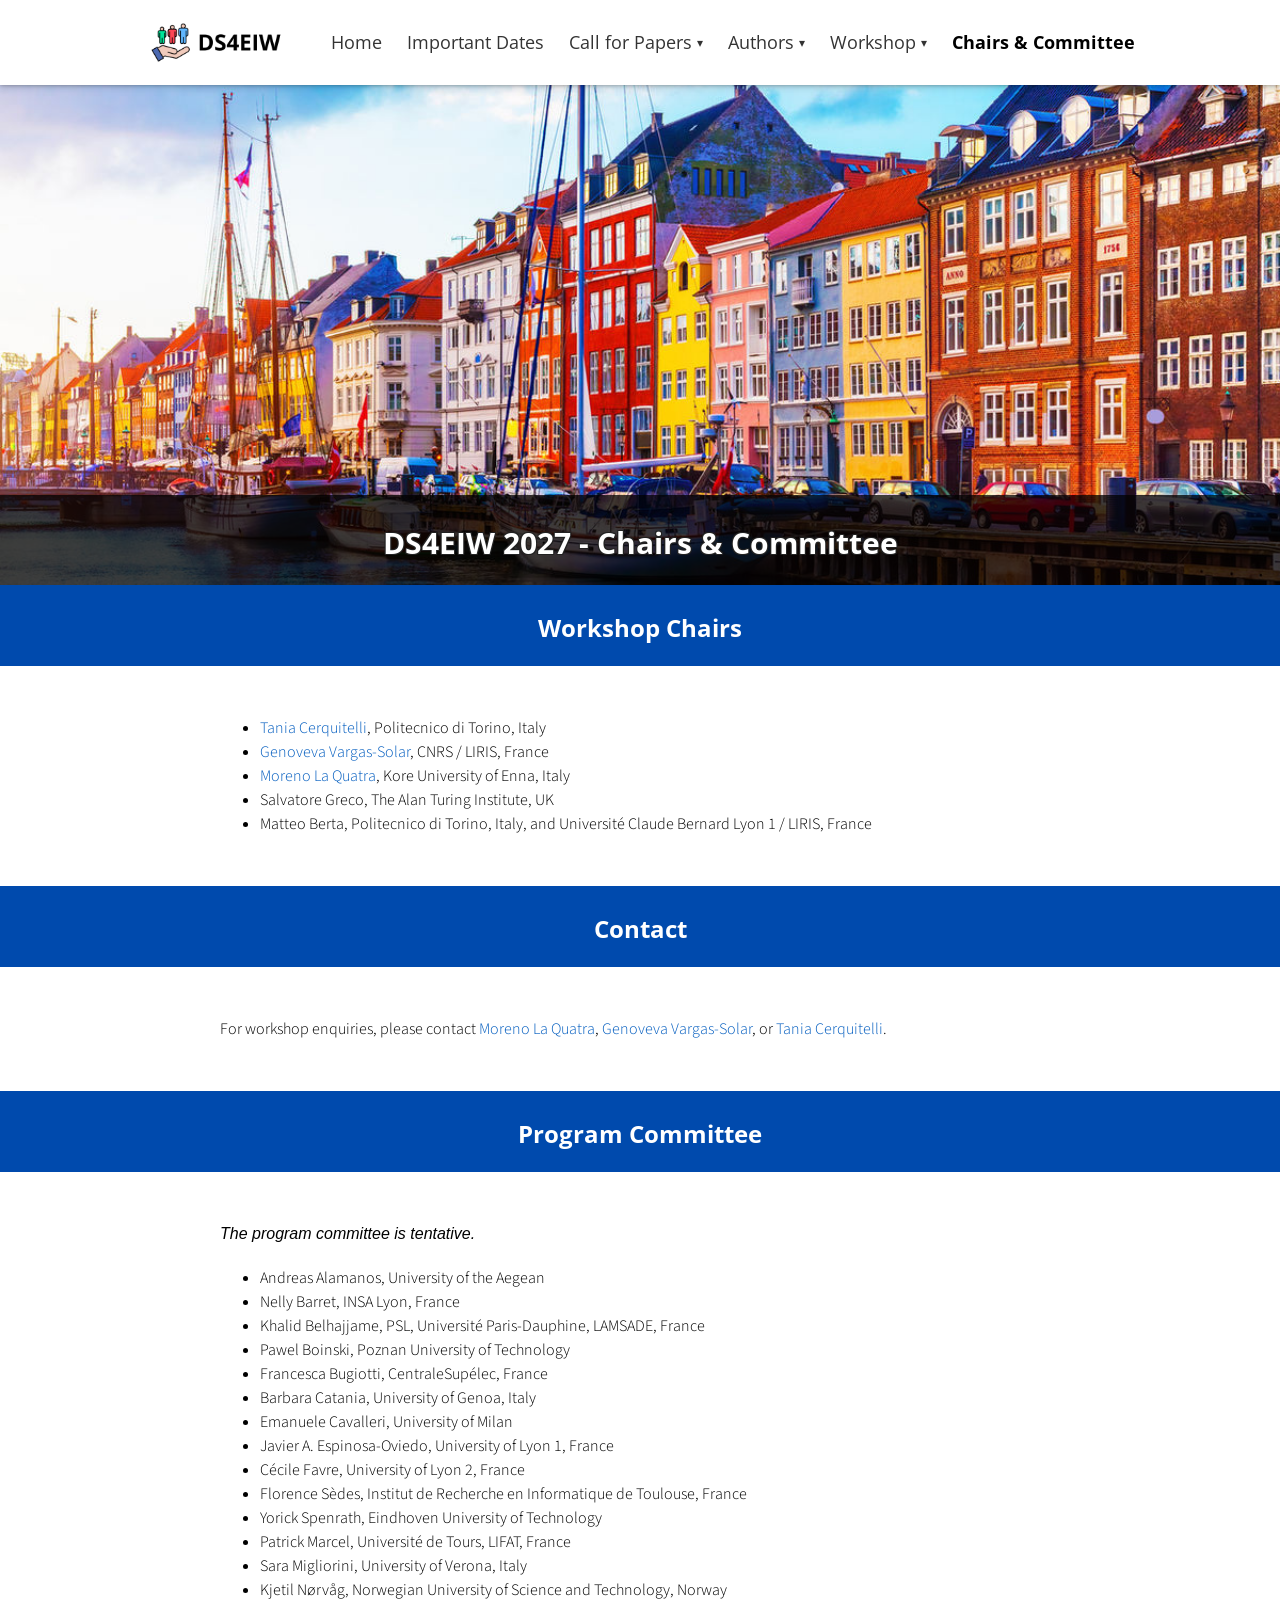
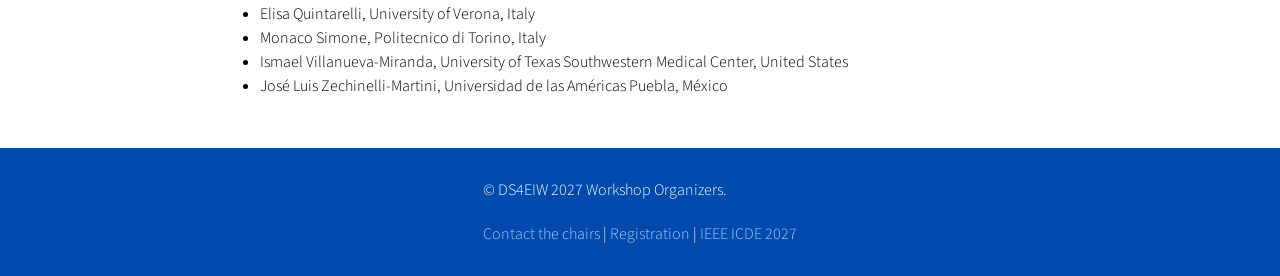
==== commit 21741dfb: "Aggiorna il sito" ====
--- a/about.html
+++ b/about.html
@@ -36,7 +36,7 @@
     <div class="banner edition-hero" style="background: url('img/copenhagen-banner.jpg') no-repeat center; background-size: cover; height: 500px;">
       <div class="banner-table flex-column" style="background-color: rgba(0, 0, 0, 0.75);"><div class="flex-row"><div class="flex-item flex-column"><h1 class="add-top-margin-small strokeme">DS4EIW 2027 - Chairs &amp; Committee</h1></div></div></div>
     </div>
-    <section aria-labelledby="organisation-title"><div class="banner" id="organisation"><div class="banner-table flex-column"><div class="flex-row"><div class="flex-item flex-column"><h2 id="organisation-title" class="add-top-margin-small">Workshop Chairs</h2></div></div></div></div><div class="content"><div class="content-table flex-column"><div class="flex-row"><div class="flex-item flex-column full-width"><ul id="chairs"><li><a href="https://www.polito.it/personale?p=tania.cerquitelli">Tania Cerquitelli</a>, Politecnico di Torino, Italy</li><li><a href="https://liris.cnrs.fr/page-membre/genoveva-vargas-solar">Genoveva Vargas-Solar</a>, CNRS / LIRIS, France</li><li><a href="https://mlaquatra.me">Moreno La Quatra</a>, Kore University of Enna, Italy</li><li>Salvatore Greco, The Alan Turing Institute, UK</li><li>Matteo Berta, Politecnico di Torino, Italy, and Université Claude Bernard Lyon 1 / LIRIS, France</li></ul></div></div></div></div></section><section aria-labelledby="contact-title"><div class="banner" id="contact"><div class="banner-table flex-column"><div class="flex-row"><div class="flex-item flex-column"><h2 id="contact-title" class="add-top-margin-small">Contact</h2></div></div></div></div><div class="content"><div class="content-table flex-column"><div class="flex-row"><div class="flex-item flex-column full-width"><p class="text">For workshop enquiries, please contact <a href="mailto:moreno.laquatra@unikore.it">Moreno La Quatra</a>, <a href="mailto:genoveva.vargas-solar@cnrs.fr">Genoveva Vargas-Solar</a>, or <a href="mailto:tania.cerquitelli@polito.it">Tania Cerquitelli</a>.</p></div></div></div></div></section><section aria-labelledby="tpc-title"><div class="banner" id="tpc"><div class="banner-table flex-column"><div class="flex-row"><div class="flex-item flex-column"><h2 id="tpc-title" class="add-top-margin-small">Program Committee (Tentative)</h2></div></div></div></div><div class="content"><div class="content-table flex-column"><div class="flex-row"><div class="flex-item flex-column full-width"><p class="text"><strong>Tentative list from the workshop proposal.</strong> The following 18 members are proposed; this is not a list of accepted invitations. Membership will be updated after confirmation.</p><ul id="pc-members"><li>Andreas Alamanos, University of the Aegean</li><li>Nelly Barret, INSA Lyon, France</li><li>Khalid Belhajjame, PSL, Université Paris-Dauphine, LAMSADE, France</li><li>Pawel Boinski, Poznan University of Technology</li><li>Francesca Bugiotti, CentraleSupélec, France</li><li>Barbara Catania, University of Genoa, Italy</li><li>Emanuele Cavalleri, University of Milan</li><li>Javier A. Espinosa-Oviedo, University of Lyon 1, France</li><li>Cécile Favre, University of Lyon 2, France</li><li>Florence Sèdes, Institut de Recherche en Informatique de Toulouse, France</li><li>Yorick Spenrath, Eindhoven University of Technology</li><li>Patrick Marcel, Université de Tours, LIFAT, France</li><li>Sara Migliorini, University of Verona, Italy</li><li>Kjetil Nørvåg, Norwegian University of Science and Technology, Norway</li><li>Elisa Quintarelli, University of Verona, Italy</li><li>Monaco Simone, Politecnico di Torino, Italy</li><li>Ismael Villanueva-Miranda, University of Texas Southwestern Medical Center, United States</li><li>José Luis Zechinelli-Martini, Universidad de las Américas Puebla, México</li></ul></div></div></div></div></section>
+    <section aria-labelledby="organisation-title"><div class="banner" id="organisation"><div class="banner-table flex-column"><div class="flex-row"><div class="flex-item flex-column"><h2 id="organisation-title" class="add-top-margin-small">Workshop Chairs</h2></div></div></div></div><div class="content"><div class="content-table flex-column"><div class="flex-row"><div class="flex-item flex-column full-width"><ul id="chairs"><li><a href="https://www.polito.it/personale?p=tania.cerquitelli">Tania Cerquitelli</a>, Politecnico di Torino, Italy</li><li><a href="https://liris.cnrs.fr/page-membre/genoveva-vargas-solar">Genoveva Vargas-Solar</a>, CNRS / LIRIS, France</li><li><a href="https://mlaquatra.me">Moreno La Quatra</a>, Kore University of Enna, Italy</li><li>Salvatore Greco, The Alan Turing Institute, UK</li><li>Matteo Berta, Politecnico di Torino, Italy, and Université Claude Bernard Lyon 1 / LIRIS, France</li></ul></div></div></div></div></section><section aria-labelledby="contact-title"><div class="banner" id="contact"><div class="banner-table flex-column"><div class="flex-row"><div class="flex-item flex-column"><h2 id="contact-title" class="add-top-margin-small">Contact</h2></div></div></div></div><div class="content"><div class="content-table flex-column"><div class="flex-row"><div class="flex-item flex-column full-width"><p class="text">For workshop enquiries, please contact <a href="mailto:moreno.laquatra@unikore.it">Moreno La Quatra</a>, <a href="mailto:genoveva.vargas-solar@cnrs.fr">Genoveva Vargas-Solar</a>, or <a href="mailto:tania.cerquitelli@polito.it">Tania Cerquitelli</a>.</p></div></div></div></div></section><section aria-labelledby="tpc-title"><div class="banner" id="tpc"><div class="banner-table flex-column"><div class="flex-row"><div class="flex-item flex-column"><h2 id="tpc-title" class="add-top-margin-small">Program Committee</h2></div></div></div></div><div class="content"><div class="content-table flex-column"><div class="flex-row"><div class="flex-item flex-column full-width"><p class="text"><em>The program committee is tentative.</em></p><ul id="pc-members"><li>Andreas Alamanos, University of the Aegean</li><li>Nelly Barret, INSA Lyon, France</li><li>Khalid Belhajjame, PSL, Université Paris-Dauphine, LAMSADE, France</li><li>Pawel Boinski, Poznan University of Technology</li><li>Francesca Bugiotti, CentraleSupélec, France</li><li>Barbara Catania, University of Genoa, Italy</li><li>Emanuele Cavalleri, University of Milan</li><li>Javier A. Espinosa-Oviedo, University of Lyon 1, France</li><li>Cécile Favre, University of Lyon 2, France</li><li>Florence Sèdes, Institut de Recherche en Informatique de Toulouse, France</li><li>Yorick Spenrath, Eindhoven University of Technology</li><li>Patrick Marcel, Université de Tours, LIFAT, France</li><li>Sara Migliorini, University of Verona, Italy</li><li>Kjetil Nørvåg, Norwegian University of Science and Technology, Norway</li><li>Elisa Quintarelli, University of Verona, Italy</li><li>Monaco Simone, Politecnico di Torino, Italy</li><li>Ismael Villanueva-Miranda, University of Texas Southwestern Medical Center, United States</li><li>José Luis Zechinelli-Martini, Universidad de las Américas Puebla, México</li></ul></div></div></div></div></section>
   </main>
   <footer class="footer-container"><div class="banner"><div class="banner-table flex-column"><div class="flex-row"><div class="flex-item flex-column"><p class="text">© DS4EIW 2027 Workshop Organizers.</p><p class="text"><a href="about.html#contact">Contact the chairs</a> | <a href="registration.html">Registration</a> | <a href="https://icde2027.github.io/">IEEE ICDE 2027</a></p></div></div></div></div></footer>
 </body>
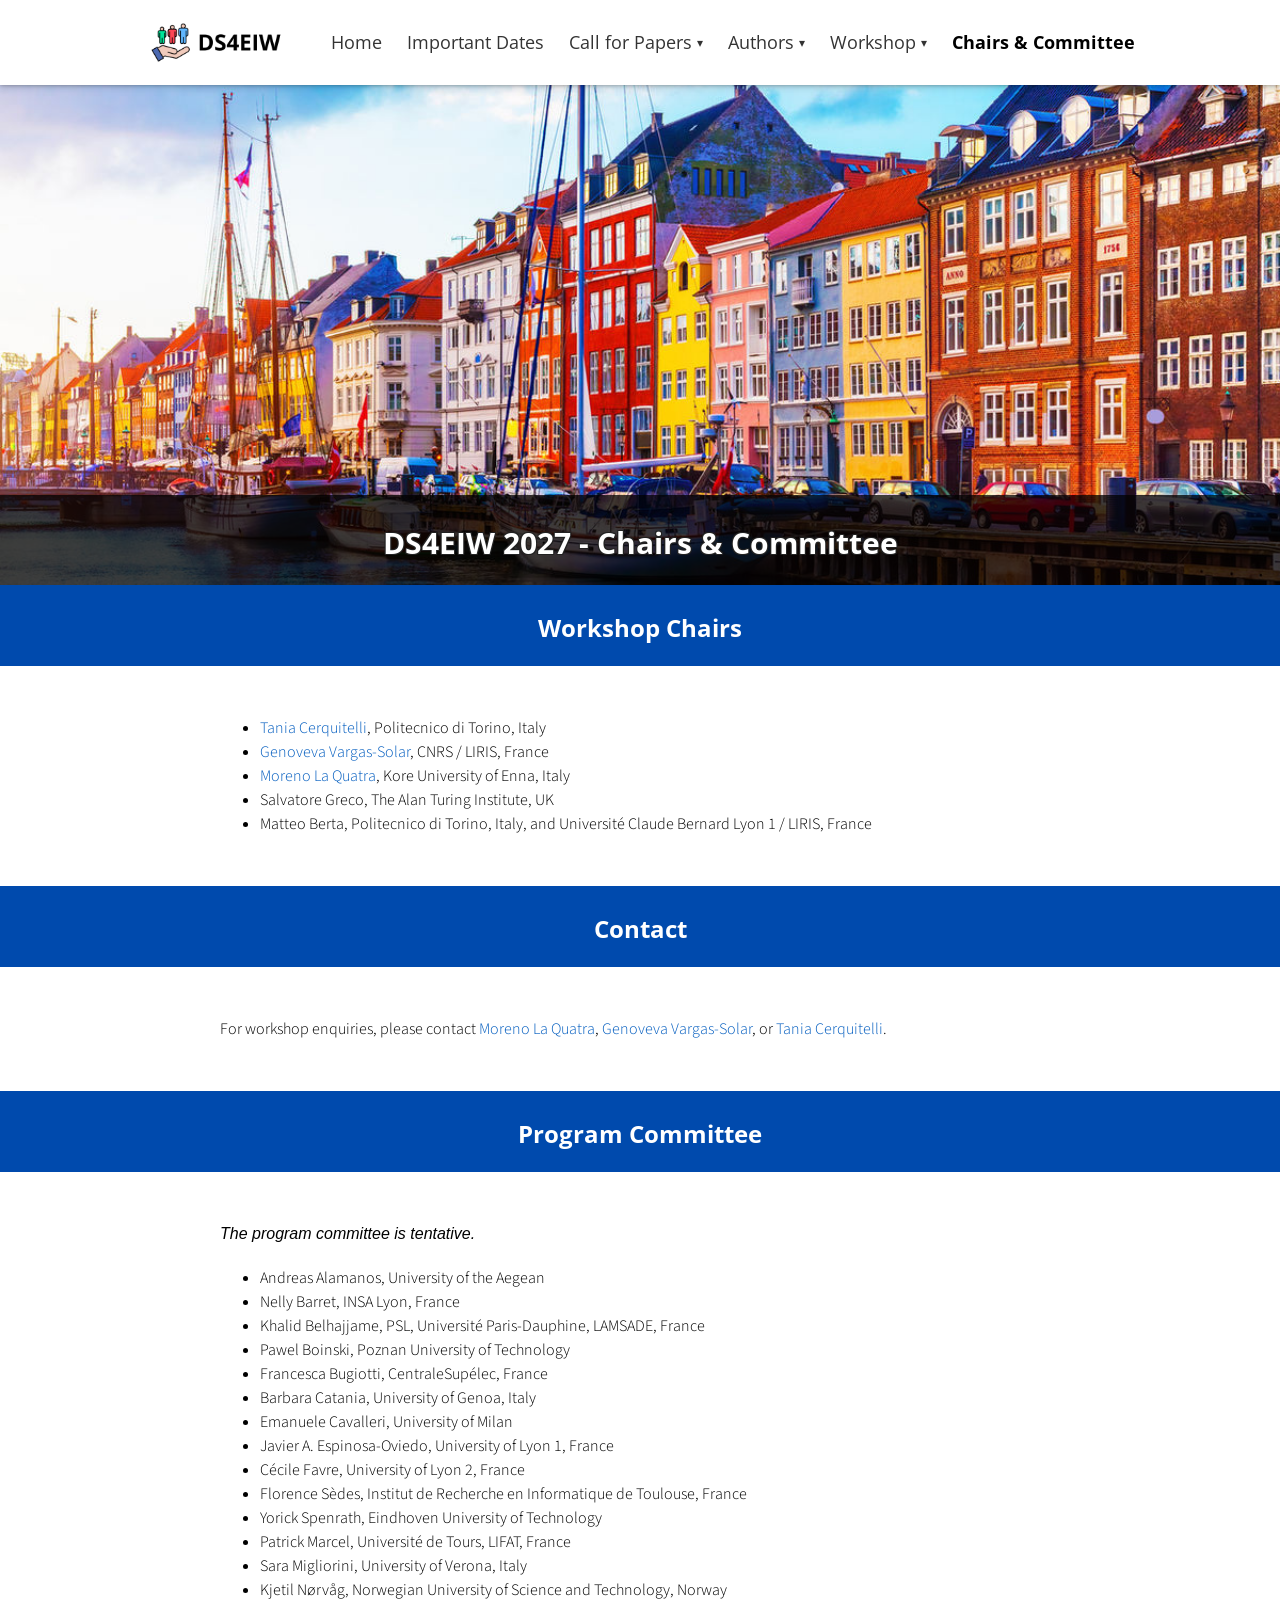
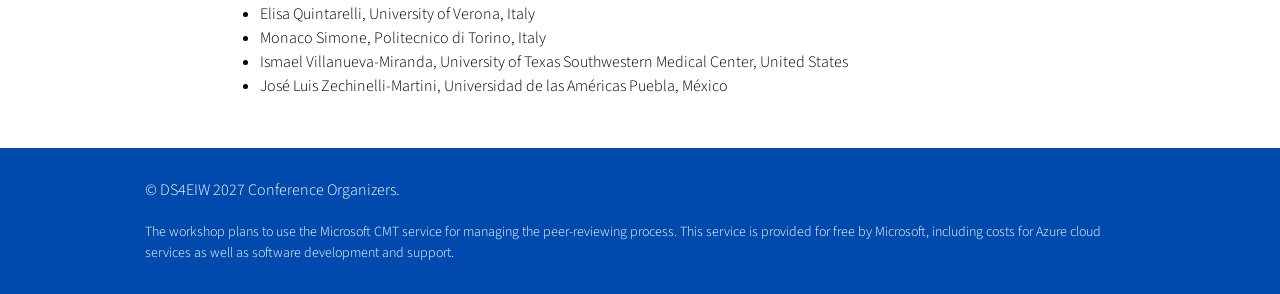
==== commit b819a659: "Footer update" ====
--- a/about.html
+++ b/about.html
@@ -38,6 +38,19 @@
     </div>
     <section aria-labelledby="organisation-title"><div class="banner" id="organisation"><div class="banner-table flex-column"><div class="flex-row"><div class="flex-item flex-column"><h2 id="organisation-title" class="add-top-margin-small">Workshop Chairs</h2></div></div></div></div><div class="content"><div class="content-table flex-column"><div class="flex-row"><div class="flex-item flex-column full-width"><ul id="chairs"><li><a href="https://www.polito.it/personale?p=tania.cerquitelli">Tania Cerquitelli</a>, Politecnico di Torino, Italy</li><li><a href="https://liris.cnrs.fr/page-membre/genoveva-vargas-solar">Genoveva Vargas-Solar</a>, CNRS / LIRIS, France</li><li><a href="https://mlaquatra.me">Moreno La Quatra</a>, Kore University of Enna, Italy</li><li>Salvatore Greco, The Alan Turing Institute, UK</li><li>Matteo Berta, Politecnico di Torino, Italy, and Université Claude Bernard Lyon 1 / LIRIS, France</li></ul></div></div></div></div></section><section aria-labelledby="contact-title"><div class="banner" id="contact"><div class="banner-table flex-column"><div class="flex-row"><div class="flex-item flex-column"><h2 id="contact-title" class="add-top-margin-small">Contact</h2></div></div></div></div><div class="content"><div class="content-table flex-column"><div class="flex-row"><div class="flex-item flex-column full-width"><p class="text">For workshop enquiries, please contact <a href="mailto:moreno.laquatra@unikore.it">Moreno La Quatra</a>, <a href="mailto:genoveva.vargas-solar@cnrs.fr">Genoveva Vargas-Solar</a>, or <a href="mailto:tania.cerquitelli@polito.it">Tania Cerquitelli</a>.</p></div></div></div></div></section><section aria-labelledby="tpc-title"><div class="banner" id="tpc"><div class="banner-table flex-column"><div class="flex-row"><div class="flex-item flex-column"><h2 id="tpc-title" class="add-top-margin-small">Program Committee</h2></div></div></div></div><div class="content"><div class="content-table flex-column"><div class="flex-row"><div class="flex-item flex-column full-width"><p class="text"><em>The program committee is tentative.</em></p><ul id="pc-members"><li>Andreas Alamanos, University of the Aegean</li><li>Nelly Barret, INSA Lyon, France</li><li>Khalid Belhajjame, PSL, Université Paris-Dauphine, LAMSADE, France</li><li>Pawel Boinski, Poznan University of Technology</li><li>Francesca Bugiotti, CentraleSupélec, France</li><li>Barbara Catania, University of Genoa, Italy</li><li>Emanuele Cavalleri, University of Milan</li><li>Javier A. Espinosa-Oviedo, University of Lyon 1, France</li><li>Cécile Favre, University of Lyon 2, France</li><li>Florence Sèdes, Institut de Recherche en Informatique de Toulouse, France</li><li>Yorick Spenrath, Eindhoven University of Technology</li><li>Patrick Marcel, Université de Tours, LIFAT, France</li><li>Sara Migliorini, University of Verona, Italy</li><li>Kjetil Nørvåg, Norwegian University of Science and Technology, Norway</li><li>Elisa Quintarelli, University of Verona, Italy</li><li>Monaco Simone, Politecnico di Torino, Italy</li><li>Ismael Villanueva-Miranda, University of Texas Southwestern Medical Center, United States</li><li>José Luis Zechinelli-Martini, Universidad de las Américas Puebla, México</li></ul></div></div></div></div></section>
   </main>
-  <footer class="footer-container"><div class="banner"><div class="banner-table flex-column"><div class="flex-row"><div class="flex-item flex-column"><p class="text">© DS4EIW 2027 Workshop Organizers.</p><p class="text"><a href="about.html#contact">Contact the chairs</a> | <a href="registration.html">Registration</a> | <a href="https://icde2027.github.io/">IEEE ICDE 2027</a></p></div></div></div></div></footer>
+  <footer class="footer-container"><div class="banner">
+  <div class="banner-table flex-column">
+    <div class="flex-row">
+      <div class="flex-item flex-column">
+        <p class="text">
+          © DS4EIW 2027 Conference Organizers.
+        </p>
+        <p class="text" style="font-size: 14px; margin-top: 10px;">
+          The workshop plans to use the Microsoft CMT service for managing the peer-reviewing process. This service is provided for free by Microsoft, including costs for Azure cloud services as well as software development and support.
+        </p>
+      </div>
+    </div>
+  </div>
+</div></footer>
 </body>
 </html>
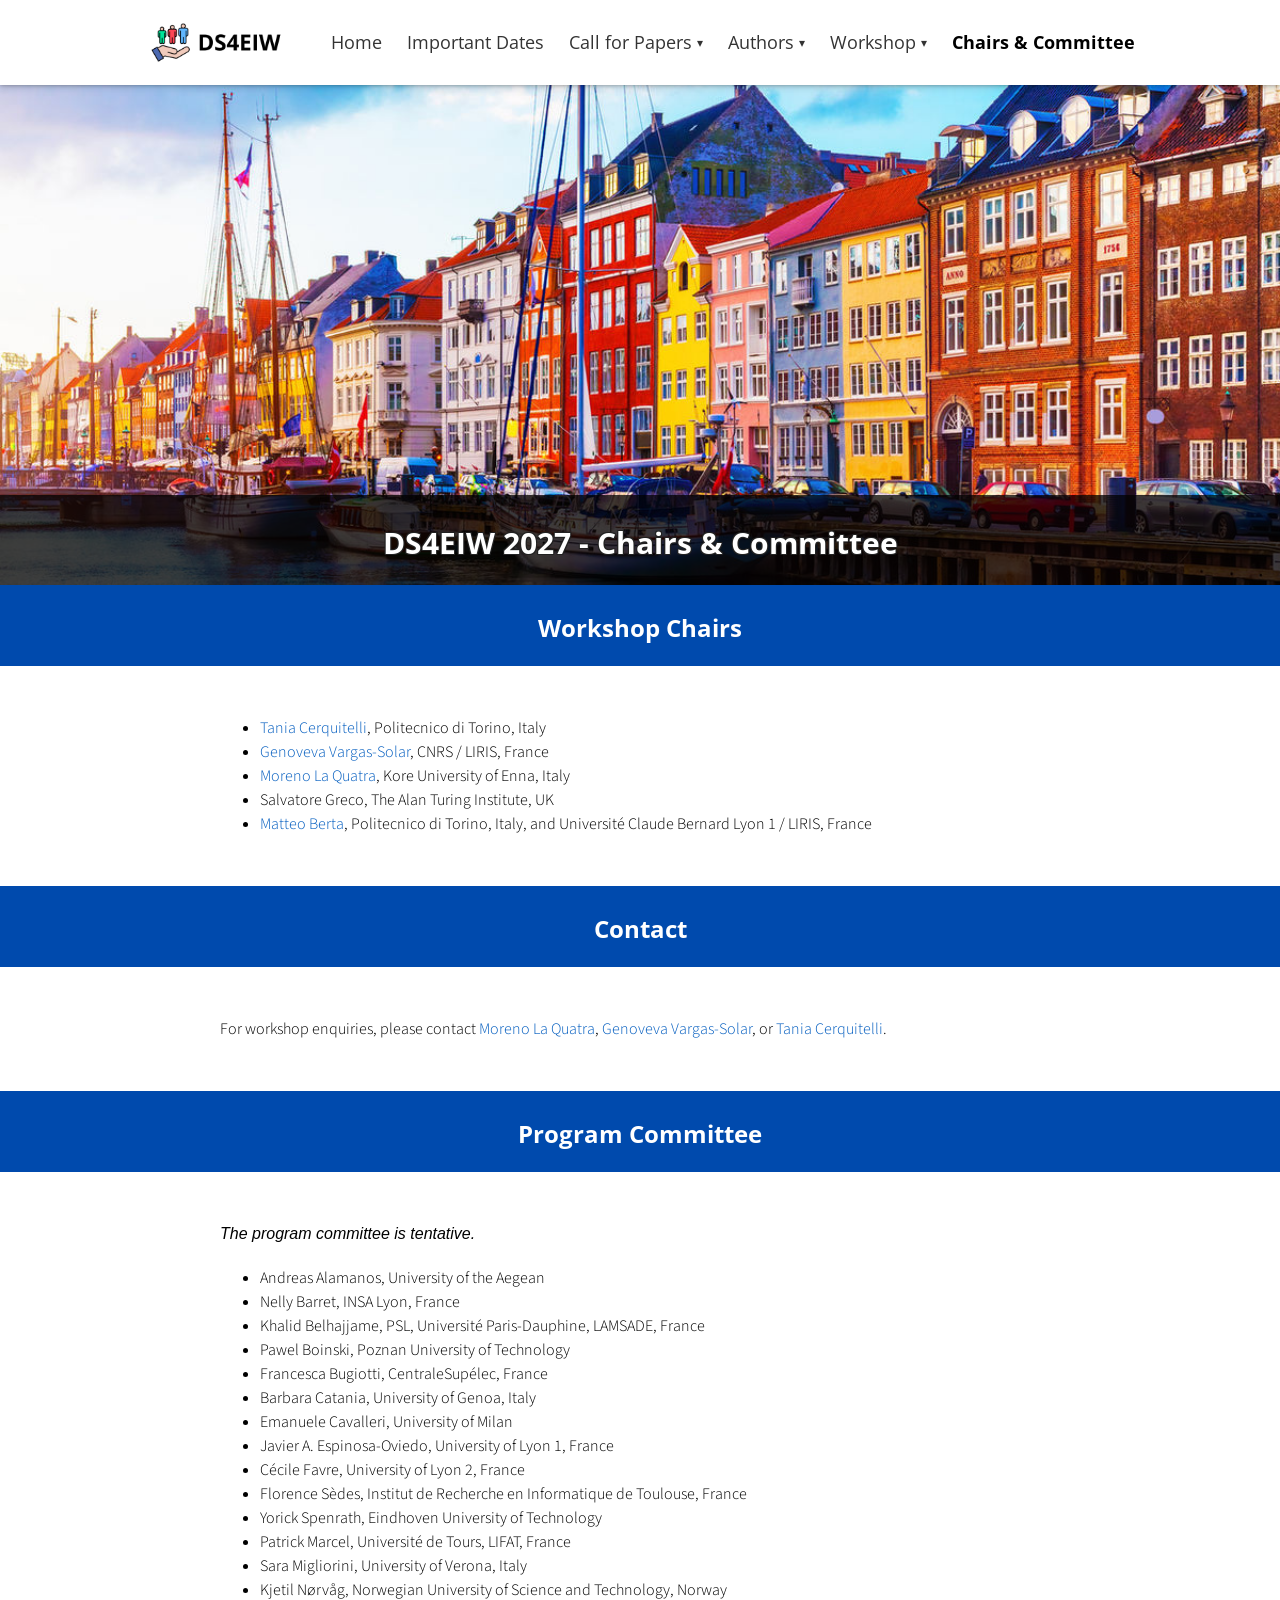
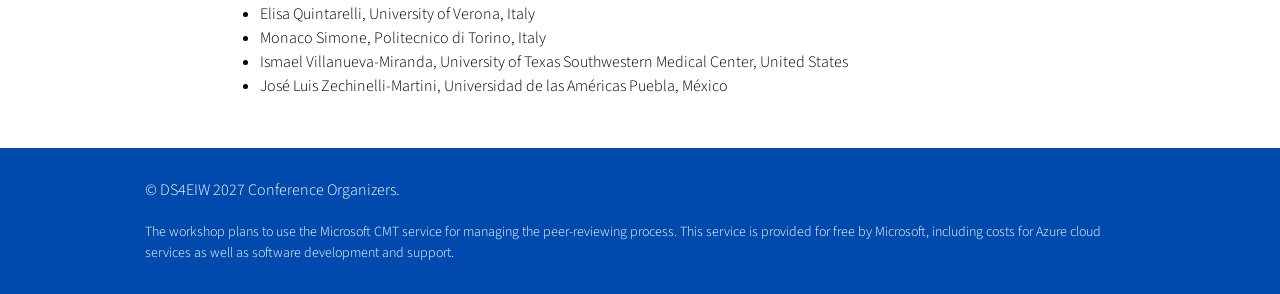
==== commit 7267c261: "Website update" ====
--- a/about.html
+++ b/about.html
@@ -36,7 +36,7 @@
     <div class="banner edition-hero" style="background: url('img/copenhagen-banner.jpg') no-repeat center; background-size: cover; height: 500px;">
       <div class="banner-table flex-column" style="background-color: rgba(0, 0, 0, 0.75);"><div class="flex-row"><div class="flex-item flex-column"><h1 class="add-top-margin-small strokeme">DS4EIW 2027 - Chairs &amp; Committee</h1></div></div></div>
     </div>
-    <section aria-labelledby="organisation-title"><div class="banner" id="organisation"><div class="banner-table flex-column"><div class="flex-row"><div class="flex-item flex-column"><h2 id="organisation-title" class="add-top-margin-small">Workshop Chairs</h2></div></div></div></div><div class="content"><div class="content-table flex-column"><div class="flex-row"><div class="flex-item flex-column full-width"><ul id="chairs"><li><a href="https://www.polito.it/personale?p=tania.cerquitelli">Tania Cerquitelli</a>, Politecnico di Torino, Italy</li><li><a href="https://liris.cnrs.fr/page-membre/genoveva-vargas-solar">Genoveva Vargas-Solar</a>, CNRS / LIRIS, France</li><li><a href="https://mlaquatra.me">Moreno La Quatra</a>, Kore University of Enna, Italy</li><li>Salvatore Greco, The Alan Turing Institute, UK</li><li>Matteo Berta, Politecnico di Torino, Italy, and Université Claude Bernard Lyon 1 / LIRIS, France</li></ul></div></div></div></div></section><section aria-labelledby="contact-title"><div class="banner" id="contact"><div class="banner-table flex-column"><div class="flex-row"><div class="flex-item flex-column"><h2 id="contact-title" class="add-top-margin-small">Contact</h2></div></div></div></div><div class="content"><div class="content-table flex-column"><div class="flex-row"><div class="flex-item flex-column full-width"><p class="text">For workshop enquiries, please contact <a href="mailto:moreno.laquatra@unikore.it">Moreno La Quatra</a>, <a href="mailto:genoveva.vargas-solar@cnrs.fr">Genoveva Vargas-Solar</a>, or <a href="mailto:tania.cerquitelli@polito.it">Tania Cerquitelli</a>.</p></div></div></div></div></section><section aria-labelledby="tpc-title"><div class="banner" id="tpc"><div class="banner-table flex-column"><div class="flex-row"><div class="flex-item flex-column"><h2 id="tpc-title" class="add-top-margin-small">Program Committee</h2></div></div></div></div><div class="content"><div class="content-table flex-column"><div class="flex-row"><div class="flex-item flex-column full-width"><p class="text"><em>The program committee is tentative.</em></p><ul id="pc-members"><li>Andreas Alamanos, University of the Aegean</li><li>Nelly Barret, INSA Lyon, France</li><li>Khalid Belhajjame, PSL, Université Paris-Dauphine, LAMSADE, France</li><li>Pawel Boinski, Poznan University of Technology</li><li>Francesca Bugiotti, CentraleSupélec, France</li><li>Barbara Catania, University of Genoa, Italy</li><li>Emanuele Cavalleri, University of Milan</li><li>Javier A. Espinosa-Oviedo, University of Lyon 1, France</li><li>Cécile Favre, University of Lyon 2, France</li><li>Florence Sèdes, Institut de Recherche en Informatique de Toulouse, France</li><li>Yorick Spenrath, Eindhoven University of Technology</li><li>Patrick Marcel, Université de Tours, LIFAT, France</li><li>Sara Migliorini, University of Verona, Italy</li><li>Kjetil Nørvåg, Norwegian University of Science and Technology, Norway</li><li>Elisa Quintarelli, University of Verona, Italy</li><li>Monaco Simone, Politecnico di Torino, Italy</li><li>Ismael Villanueva-Miranda, University of Texas Southwestern Medical Center, United States</li><li>José Luis Zechinelli-Martini, Universidad de las Américas Puebla, México</li></ul></div></div></div></div></section>
+    <section aria-labelledby="organisation-title"><div class="banner" id="organisation"><div class="banner-table flex-column"><div class="flex-row"><div class="flex-item flex-column"><h2 id="organisation-title" class="add-top-margin-small">Workshop Chairs</h2></div></div></div></div><div class="content"><div class="content-table flex-column"><div class="flex-row"><div class="flex-item flex-column full-width"><ul id="chairs"><li><a href="https://www.polito.it/personale?p=tania.cerquitelli">Tania Cerquitelli</a>, Politecnico di Torino, Italy</li><li><a href="https://liris.cnrs.fr/page-membre/genoveva-vargas-solar">Genoveva Vargas-Solar</a>, CNRS / LIRIS, France</li><li><a href="https://mlaquatra.me">Moreno La Quatra</a>, Kore University of Enna, Italy</li><li>Salvatore Greco, The Alan Turing Institute, UK</li><li><a href="https://matteoberta.github.io/">Matteo Berta</a>, Politecnico di Torino, Italy, and Université Claude Bernard Lyon 1 / LIRIS, France</li></ul></div></div></div></div></section><section aria-labelledby="contact-title"><div class="banner" id="contact"><div class="banner-table flex-column"><div class="flex-row"><div class="flex-item flex-column"><h2 id="contact-title" class="add-top-margin-small">Contact</h2></div></div></div></div><div class="content"><div class="content-table flex-column"><div class="flex-row"><div class="flex-item flex-column full-width"><p class="text">For workshop enquiries, please contact <a href="mailto:moreno.laquatra@unikore.it">Moreno La Quatra</a>, <a href="mailto:genoveva.vargas-solar@cnrs.fr">Genoveva Vargas-Solar</a>, or <a href="mailto:tania.cerquitelli@polito.it">Tania Cerquitelli</a>.</p></div></div></div></div></section><section aria-labelledby="tpc-title"><div class="banner" id="tpc"><div class="banner-table flex-column"><div class="flex-row"><div class="flex-item flex-column"><h2 id="tpc-title" class="add-top-margin-small">Program Committee</h2></div></div></div></div><div class="content"><div class="content-table flex-column"><div class="flex-row"><div class="flex-item flex-column full-width"><p class="text"><em>The program committee is tentative.</em></p><ul id="pc-members"><li>Andreas Alamanos, University of the Aegean</li><li>Nelly Barret, INSA Lyon, France</li><li>Khalid Belhajjame, PSL, Université Paris-Dauphine, LAMSADE, France</li><li>Pawel Boinski, Poznan University of Technology</li><li>Francesca Bugiotti, CentraleSupélec, France</li><li>Barbara Catania, University of Genoa, Italy</li><li>Emanuele Cavalleri, University of Milan</li><li>Javier A. Espinosa-Oviedo, University of Lyon 1, France</li><li>Cécile Favre, University of Lyon 2, France</li><li>Florence Sèdes, Institut de Recherche en Informatique de Toulouse, France</li><li>Yorick Spenrath, Eindhoven University of Technology</li><li>Patrick Marcel, Université de Tours, LIFAT, France</li><li>Sara Migliorini, University of Verona, Italy</li><li>Kjetil Nørvåg, Norwegian University of Science and Technology, Norway</li><li>Elisa Quintarelli, University of Verona, Italy</li><li>Monaco Simone, Politecnico di Torino, Italy</li><li>Ismael Villanueva-Miranda, University of Texas Southwestern Medical Center, United States</li><li>José Luis Zechinelli-Martini, Universidad de las Américas Puebla, México</li></ul></div></div></div></div></section>
   </main>
   <footer class="footer-container"><div class="banner">
   <div class="banner-table flex-column">
